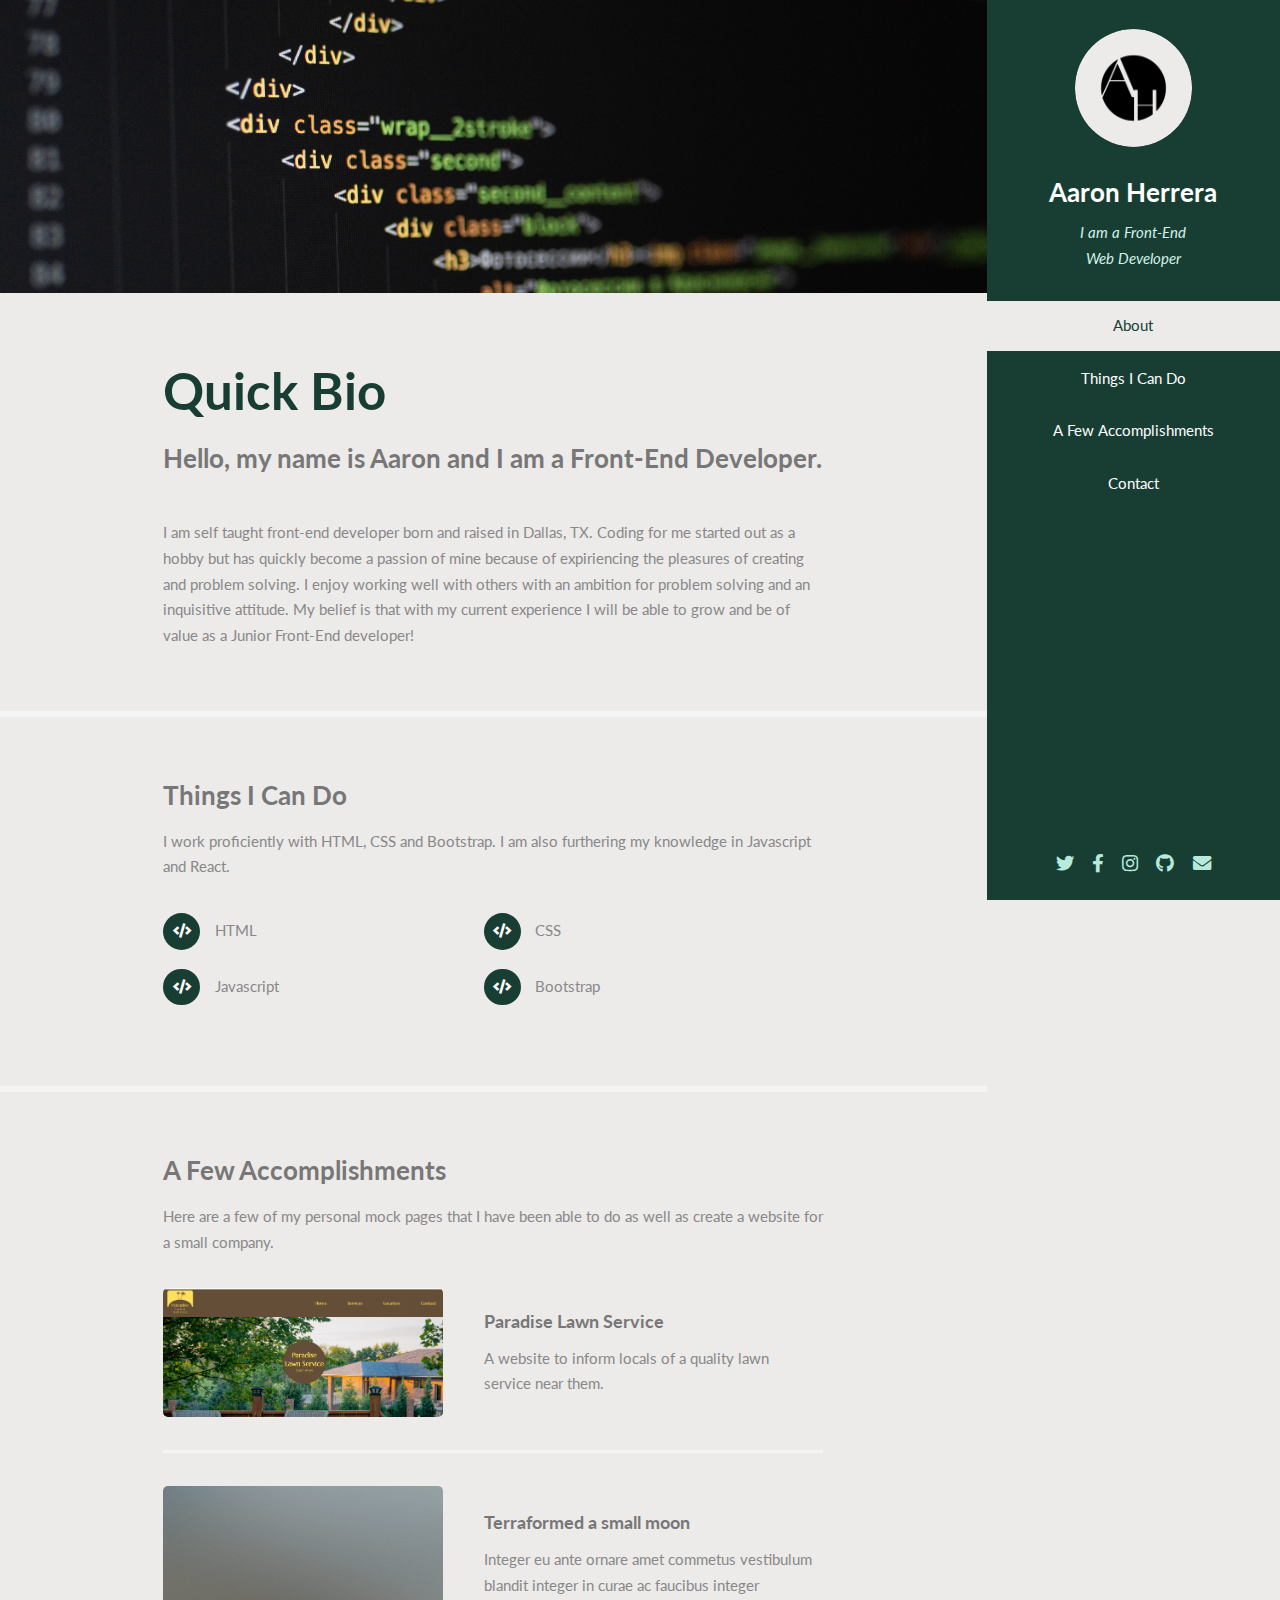
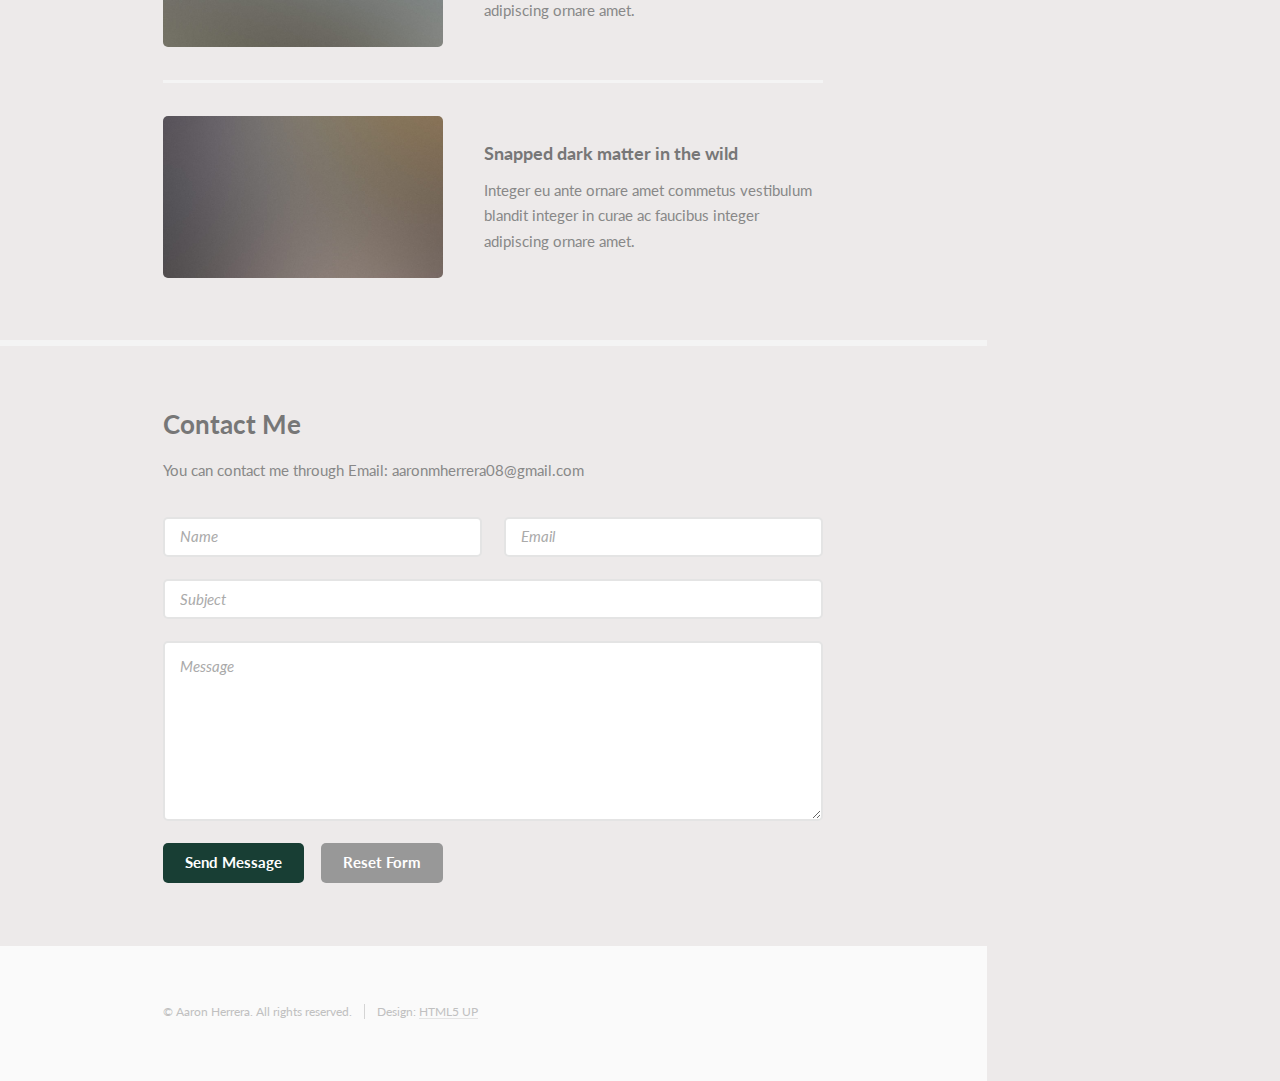
==== index.html @ 2d20de78 "Add files via upload" ====
<!DOCTYPE HTML>
<!--
	Read Only by HTML5 UP
	html5up.net | @ajlkn
	Free for personal and commercial use under the CCA 3.0 license (html5up.net/license)
-->
<html>
	<head>
		<title>Aaron Herrera Portfolio</title>
		<meta charset="utf-8" />
		<meta name="viewport" content="width=device-width, initial-scale=1, user-scalable=no" />
		<link rel="stylesheet" href="assets/css/main.css" />
		<link rel="stylesheet" href="assets/css/fontawesome-all.min.css">
	</head>
	<body class="is-preload">

		<!-- Header -->
			<section id="header">
				<header>
					<span class="image avatar"><img src="images/avatar.png" alt="" /></span>
					<h1 id="logo"><a href="#">Aaron Herrera</a></h1>
					<p>I am a Front-End<br />
					Web Developer</p>
				</header>
				<nav id="nav">
					<ul>
						<li><a href="#one" class="active">About</a></li>
						<li><a href="#two">Things I Can Do</a></li>
						<li><a href="#three">A Few Accomplishments</a></li>
						<li><a href="#four">Contact</a></li>
					</ul>
				</nav>
				<footer>
					<ul class="icons">
						<li><a href="#" class="icon brands fa-twitter"><span class="label">Twitter</span></a></li>
						<li><a href="#" class="icon brands fa-facebook-f"><span class="label">Facebook</span></a></li>
						<li><a href="#" class="icon brands fa-instagram"><span class="label">Instagram</span></a></li>
						<li><a href="#" class="icon brands fa-github"><span class="label">Github</span></a></li>
						<li><a href="#" class="icon solid fa-envelope"><span class="label">Email: aaronmherrera08@gmail.com</span></a></li>
					</ul>
				</footer>
			</section>

		<!-- Wrapper -->
			<div id="wrapper">

				<!-- Main -->
					<div id="main">

						<!-- One -->
							<section id="one">
								<div class="image main" data-position="center">
									<img src="images/banner (2).jpg" alt="" />
								</div>
								<div class="container">
									<header class="major">
										<h2>Quick Bio</h2>
										<p>Hello, my name is Aaron and I am a Front-End Developer.</p>
									</header>
									<p>I am self taught front-end developer born and raised in Dallas, TX.  
										Coding for me started out as a hobby but has quickly become a passion 
										of mine because of expiriencing the pleasures of creating and problem solving.   
									   I enjoy working well with others with an ambition for problem solving 
									   and an inquisitive attitude.  My belief is that with my current experience I will 
									   be able to grow and be of value as a Junior Front-End developer!</p>
								</div>
							</section>

						<!-- Two -->
							<section id="two">
								<div class="container">
									<h3>Things I Can Do</h3>
									<p>I work proficiently with HTML, CSS and Bootstrap.  I am also furthering my knowledge in Javascript and React.</p>
									<ul class="feature-icons">
										<li class="icon solid fa-code">HTML</li>
										<li class="icon solid fa-code">CSS</li>
										<li class="icon solid fa-code">Javascript</li>
										<li class="icon solid fa-code">Bootstrap</li>
									</ul>
								</div>
							</section>

						<!-- Three -->
							<section id="three">
								<div class="container">
									<h3>A Few Accomplishments</h3>
									<p>Here are a few of my personal mock pages that I have been able to do as well as create a website for a small company.</p>
									<div class="features">
										<article>
											<a href="#" class="image"><img src="images/PLS.png" alt="" /></a>
											<div class="inner">
												<h4>Paradise Lawn Service</h4>
												<p>A website to inform locals of a quality lawn service near them.</p>
											</div>
										</article>
										<article>
											<a href="#" class="image"><img src="images/pic02.jpg" alt="" /></a>
											<div class="inner">
												<h4>Terraformed a small moon</h4>
												<p>Integer eu ante ornare amet commetus vestibulum blandit integer in curae ac faucibus integer adipiscing ornare amet.</p>
											</div>
										</article>
										<article>
											<a href="#" class="image"><img src="images/pic03.jpg" alt="" /></a>
											<div class="inner">
												<h4>Snapped dark matter in the wild</h4>
												<p>Integer eu ante ornare amet commetus vestibulum blandit integer in curae ac faucibus integer adipiscing ornare amet.</p>
											</div>
										</article>
									</div>
								</div>
							</section>

						<!-- Four -->
							<section id="four">
								<div class="container">
									<h3>Contact Me</h3>
									<p>You can contact me through Email: aaronmherrera08@gmail.com</p>
									<form method="POST" action="https://formsubmit.co/aaronmherrera08@mail.com">
										<div class="row gtr-uniform">
											<div class="col-6 col-12-xsmall"><input type="text" name="name" id="name" placeholder="Name" /></div>
											<div class="col-6 col-12-xsmall"><input type="email" name="email" id="email" placeholder="Email" /></div>
											<div class="col-12"><input type="text" name="subject" id="subject" placeholder="Subject" /></div>
											<div class="col-12"><textarea name="message" id="message" placeholder="Message" rows="6"></textarea></div>
											<div class="col-12">
												<ul class="actions">
													<li><input type="submit" class="primary" value="Send Message" /></li>
													<li><input type="reset" value="Reset Form" /></li>
												</ul>
											</div>
										</div>
									</form>
								</div>
							</section>

						<!-- Five -->
						<!--
							<section id="five">
								<div class="container">
									<h3>Elements</h3>

									<section>
										<h4>Text</h4>
										<p>This is <b>bold</b> and this is <strong>strong</strong>. This is <i>italic</i> and this is <em>emphasized</em>.
										This is <sup>superscript</sup> text and this is <sub>subscript</sub> text.
										This is <u>underlined</u> and this is code: <code>for (;;) { ... }</code>. Finally, <a href="#">this is a link</a>.</p>
										<hr />
										<header>
											<h4>Heading with a Subtitle</h4>
											<p>Lorem ipsum dolor sit amet nullam id egestas urna aliquam</p>
										</header>
										<p>Nunc lacinia ante nunc ac lobortis. Interdum adipiscing gravida odio porttitor sem non mi integer non faucibus ornare mi ut ante amet placerat aliquet. Volutpat eu sed ante lacinia sapien lorem accumsan varius montes viverra nibh in adipiscing blandit tempus accumsan.</p>
										<header>
											<h5>Heading with a Subtitle</h5>
											<p>Lorem ipsum dolor sit amet nullam id egestas urna aliquam</p>
										</header>
										<p>Nunc lacinia ante nunc ac lobortis. Interdum adipiscing gravida odio porttitor sem non mi integer non faucibus ornare mi ut ante amet placerat aliquet. Volutpat eu sed ante lacinia sapien lorem accumsan varius montes viverra nibh in adipiscing blandit tempus accumsan.</p>
										<hr />
										<h2>Heading Level 2</h2>
										<h3>Heading Level 3</h3>
										<h4>Heading Level 4</h4>
										<h5>Heading Level 5</h5>
										<h6>Heading Level 6</h6>
										<hr />
										<h5>Blockquote</h5>
										<blockquote>Fringilla nisl. Donec accumsan interdum nisi, quis tincidunt felis sagittis eget tempus euismod. Vestibulum ante ipsum primis in faucibus vestibulum. Blandit adipiscing eu felis iaculis volutpat ac adipiscing accumsan faucibus. Vestibulum ante ipsum primis in faucibus lorem ipsum dolor sit amet nullam adipiscing eu felis.</blockquote>
										<h5>Preformatted</h5>
										<pre><code>i = 0;

while (!deck.isInOrder()) {
    print 'Iteration ' + i;
    deck.shuffle();
    i++;
}

print 'It took ' + i + ' iterations to sort the deck.';</code></pre>
									</section>

									<section>
										<h4>Lists</h4>
										<div class="row">
											<div class="col-6 col-12-xsmall">
												<h5>Unordered</h5>
												<ul>
													<li>Dolor pulvinar etiam magna etiam.</li>
													<li>Sagittis adipiscing lorem eleifend.</li>
													<li>Felis enim feugiat dolore viverra.</li>
												</ul>
												<h5>Alternate</h5>
												<ul class="alt">
													<li>Dolor pulvinar etiam magna etiam.</li>
													<li>Sagittis adipiscing lorem eleifend.</li>
													<li>Felis enim feugiat dolore viverra.</li>
												</ul>
											</div>
											<div class="col-6 col-12-xsmall">
												<h5>Ordered</h5>
												<ol>
													<li>Dolor pulvinar etiam magna etiam.</li>
													<li>Etiam vel felis at lorem sed viverra.</li>
													<li>Felis enim feugiat dolore viverra.</li>
													<li>Dolor pulvinar etiam magna etiam.</li>
													<li>Etiam vel felis at lorem sed viverra.</li>
													<li>Felis enim feugiat dolore viverra.</li>
												</ol>
												<h5>Icons</h5>
												<ul class="icons">
													<li><a href="#" class="icon brands fa-twitter"><span class="label">Twitter</span></a></li>
													<li><a href="#" class="icon brands fa-facebook-f"><span class="label">Facebook</span></a></li>
													<li><a href="#" class="icon brands fa-instagram"><span class="label">Instagram</span></a></li>
													<li><a href="#" class="icon brands fa-github"><span class="label">Github</span></a></li>
													<li><a href="#" class="icon brands fa-dribbble"><span class="label">Dribbble</span></a></li>
													<li><a href="#" class="icon brands fa-tumblr"><span class="label">Tumblr</span></a></li>
												</ul>
											</div>
										</div>
										<h5>Actions</h5>
										<ul class="actions">
											<li><a href="#" class="button primary">Default</a></li>
											<li><a href="#" class="button">Default</a></li>
											<li><a href="#" class="button alt">Default</a></li>
										</ul>
										<ul class="actions small">
											<li><a href="#" class="button primary small">Small</a></li>
											<li><a href="#" class="button small">Small</a></li>
											<li><a href="#" class="button alt small">Small</a></li>
										</ul>
										<div class="row">
											<div class="col-3 col-6-medium col-12-xsmall">
												<ul class="actions stacked">
													<li><a href="#" class="button primary">Default</a></li>
													<li><a href="#" class="button">Default</a></li>
													<li><a href="#" class="button alt">Default</a></li>
												</ul>
											</div>
											<div class="col-3 col-6 col-12-xsmall">
												<ul class="actions stacked">
													<li><a href="#" class="button primary small">Small</a></li>
													<li><a href="#" class="button small">Small</a></li>
													<li><a href="#" class="button alt small">Small</a></li>
												</ul>
											</div>
											<div class="col-3 col-6-medium col-12-xsmall">
												<ul class="actions stacked">
													<li><a href="#" class="button primary fit">Default</a></li>
													<li><a href="#" class="button fit">Default</a></li>
													<li><a href="#" class="button alt fit">Default</a></li>
												</ul>
											</div>
											<div class="col-3 col-6-medium col-12-xsmall">
												<ul class="actions stacked">
													<li><a href="#" class="button primary small fit">Small</a></li>
													<li><a href="#" class="button small fit">Small</a></li>
													<li><a href="#" class="button alt small fit">Small</a></li>
												</ul>
											</div>
										</div>
									</section>

									<section>
										<h4>Table</h4>
										<h5>Default</h5>
										<div class="table-wrapper">
											<table>
												<thead>
													<tr>
														<th>Name</th>
														<th>Description</th>
														<th>Price</th>
													</tr>
												</thead>
												<tbody>
													<tr>
														<td>Item One</td>
														<td>Ante turpis integer aliquet porttitor.</td>
														<td>29.99</td>
													</tr>
													<tr>
														<td>Item Two</td>
														<td>Vis ac commodo adipiscing arcu aliquet.</td>
														<td>19.99</td>
													</tr>
													<tr>
														<td>Item Three</td>
														<td> Morbi faucibus arcu accumsan lorem.</td>
														<td>29.99</td>
													</tr>
													<tr>
														<td>Item Four</td>
														<td>Vitae integer tempus condimentum.</td>
														<td>19.99</td>
													</tr>
													<tr>
														<td>Item Five</td>
														<td>Ante turpis integer aliquet porttitor.</td>
														<td>29.99</td>
													</tr>
												</tbody>
												<tfoot>
													<tr>
														<td colspan="2"></td>
														<td>100.00</td>
													</tr>
												</tfoot>
											</table>
										</div>

										<h5>Alternate</h5>
										<div class="table-wrapper">
											<table class="alt">
												<thead>
													<tr>
														<th>Name</th>
														<th>Description</th>
														<th>Price</th>
													</tr>
												</thead>
												<tbody>
													<tr>
														<td>Item One</td>
														<td>Ante turpis integer aliquet porttitor.</td>
														<td>29.99</td>
													</tr>
													<tr>
														<td>Item Two</td>
														<td>Vis ac commodo adipiscing arcu aliquet.</td>
														<td>19.99</td>
													</tr>
													<tr>
														<td>Item Three</td>
														<td> Morbi faucibus arcu accumsan lorem.</td>
														<td>29.99</td>
													</tr>
													<tr>
														<td>Item Four</td>
														<td>Vitae integer tempus condimentum.</td>
														<td>19.99</td>
													</tr>
													<tr>
														<td>Item Five</td>
														<td>Ante turpis integer aliquet porttitor.</td>
														<td>29.99</td>
													</tr>
												</tbody>
												<tfoot>
													<tr>
														<td colspan="2"></td>
														<td>100.00</td>
													</tr>
												</tfoot>
											</table>
										</div>
									</section>

									<section>
										<h4>Buttons</h4>
										<ul class="actions">
											<li><a href="#" class="button primary">Primary</a></li>
											<li><a href="#" class="button">Default</a></li>
											<li><a href="#" class="button alt">Alternate</a></li>
										</ul>
										<ul class="actions">
											<li><a href="#" class="button primary large">Large</a></li>
											<li><a href="#" class="button">Default</a></li>
											<li><a href="#" class="button alt small">Small</a></li>
										</ul>
										<ul class="actions fit">
											<li><a href="#" class="button primary fit">Fit</a></li>
											<li><a href="#" class="button fit">Fit</a></li>
											<li><a href="#" class="button alt fit">Fit</a></li>
										</ul>
										<ul class="actions fit small">
											<li><a href="#" class="button primary fit small">Fit + Small</a></li>
											<li><a href="#" class="button fit small">Fit + Small</a></li>
											<li><a href="#" class="button alt fit small">Fit + Small</a></li>
										</ul>
										<ul class="actions">
											<li><a href="#" class="button primary icon solid fa-download">Icon</a></li>
											<li><a href="#" class="button icon solid fa-download">Icon</a></li>
											<li><a href="#" class="button alt icon solid fa-check">Icon</a></li>
										</ul>
										<ul class="actions">
											<li><span class="button primary disabled">Primary</span></li>
											<li><span class="button disabled">Default</span></li>
											<li><span class="button alt disabled">Alternate</span></li>
										</ul>
									</section>

									<section>
										<h4>Form</h4>
										<form method="post" action="#">
											<div class="row gtr-uniform">
												<div class="col-6 col-12-xsmall">
													<input type="text" name="demo-name" id="demo-name" value="" placeholder="Name" />
												</div>
												<div class="col-6 col-12-xsmall">
													<input type="email" name="demo-email" id="demo-email" value="" placeholder="Email" />
												</div>
												<div class="col-12">
													<select name="demo-category" id="demo-category">
														<option value="">- Category -</option>
														<option value="1">Manufacturing</option>
														<option value="1">Shipping</option>
														<option value="1">Administration</option>
														<option value="1">Human Resources</option>
													</select>
												</div>
												<div class="col-4 col-12-medium">
													<input type="radio" id="demo-priority-low" name="demo-priority" checked>
													<label for="demo-priority-low">Low Priority</label>
												</div>
												<div class="col-4 col-12-medium">
													<input type="radio" id="demo-priority-normal" name="demo-priority">
													<label for="demo-priority-normal">Normal Priority</label>
												</div>
												<div class="col-4 col-12-medium">
													<input type="radio" id="demo-priority-high" name="demo-priority">
													<label for="demo-priority-high">High Priority</label>
												</div>
												<div class="col-6 col-12-medium">
													<input type="checkbox" id="demo-copy" name="demo-copy">
													<label for="demo-copy">Email me a copy of this message</label>
												</div>
												<div class="col-6 col-12-medium">
													<input type="checkbox" id="demo-human" name="demo-human" checked>
													<label for="demo-human">I am a human and not a robot</label>
												</div>
												<div class="col-12">
													<textarea name="demo-message" id="demo-message" placeholder="Enter your message" rows="6"></textarea>
												</div>
												<div class="col-12">
													<ul class="actions">
														<li><input type="submit" value="Send Message" /></li>
														<li><input type="reset" value="Reset" class="alt" /></li>
													</ul>
												</div>
											</div>
										</form>
									</section>

									<section>
										<h4>Image</h4>
										<h5>Fit</h5>
										<span class="image fit"><img src="images/banner.jpg" alt="" /></span>
										<div class="box alt">
											<div class="row gtr-50 gtr-uniform">
												<div class="col-4"><span class="image fit"><img src="images/pic01.jpg" alt="" /></span></div>
												<div class="col-4"><span class="image fit"><img src="images/pic02.jpg" alt="" /></span></div>
												<div class="col-4"><span class="image fit"><img src="images/pic03.jpg" alt="" /></span></div>
												<div class="col-4"><span class="image fit"><img src="images/pic02.jpg" alt="" /></span></div>
												<div class="col-4"><span class="image fit"><img src="images/pic03.jpg" alt="" /></span></div>
												<div class="col-4"><span class="image fit"><img src="images/pic01.jpg" alt="" /></span></div>
												<div class="col-4"><span class="image fit"><img src="images/pic03.jpg" alt="" /></span></div>
												<div class="col-4"><span class="image fit"><img src="images/pic01.jpg" alt="" /></span></div>
												<div class="col-4"><span class="image fit"><img src="images/pic02.jpg" alt="" /></span></div>
											</div>
										</div>
										<h5>Left &amp; Right</h5>
										<p><span class="image left"><img src="images/avatar.jpg" alt="" /></span>Fringilla nisl. Donec accumsan interdum nisi, quis tincidunt felis sagittis eget. tempus euismod. Vestibulum ante ipsum primis in faucibus vestibulum. Blandit adipiscing eu felis iaculis volutpat ac adipiscing accumsan eu faucibus. Integer ac pellentesque praesent tincidunt felis sagittis eget. tempus euismod. Vestibulum ante ipsum primis in faucibus vestibulum. Blandit adipiscing eu felis iaculis volutpat ac adipiscing accumsan eu faucibus. Integer ac pellentesque praesent. Donec accumsan interdum nisi, quis tincidunt felis sagittis eget. tempus euismod. Vestibulum ante ipsum primis in faucibus vestibulum. Blandit adipiscing eu felis iaculis volutpat ac adipiscing accumsan eu faucibus. Integer ac pellentesque praesent tincidunt felis sagittis eget. tempus euismod. Vestibulum ante ipsum primis in faucibus vestibulum. Blandit adipiscing eu felis iaculis volutpat ac adipiscing accumsan eu faucibus. Integer ac pellentesque praesent.</p>
										<p><span class="image right"><img src="images/avatar.jpg" alt="" /></span>Fringilla nisl. Donec accumsan interdum nisi, quis tincidunt felis sagittis eget. tempus euismod. Vestibulum ante ipsum primis in faucibus vestibulum. Blandit adipiscing eu felis iaculis volutpat ac adipiscing accumsan eu faucibus. Integer ac pellentesque praesent tincidunt felis sagittis eget. tempus euismod. Vestibulum ante ipsum primis in faucibus vestibulum. Blandit adipiscing eu felis iaculis volutpat ac adipiscing accumsan eu faucibus. Integer ac pellentesque praesent. Donec accumsan interdum nisi, quis tincidunt felis sagittis eget. tempus euismod. Vestibulum ante ipsum primis in faucibus vestibulum. Blandit adipiscing eu felis iaculis volutpat ac adipiscing accumsan eu faucibus. Integer ac pellentesque praesent tincidunt felis sagittis eget. tempus euismod. Vestibulum ante ipsum primis in faucibus vestibulum. Blandit adipiscing eu felis iaculis volutpat ac adipiscing accumsan eu faucibus. Integer ac pellentesque praesent.</p>
									</section>

								</div>
							</section>
						-->

					</div>

				<!-- Footer -->
					<section id="footer">
						<div class="container">
							<ul class="copyright">
								<li>&copy; Aaron Herrera. All rights reserved.</li><li>Design: <a href="http://html5up.net">HTML5 UP</a></li>
							</ul>
						</div>
					</section>

			</div>

		<!-- Scripts -->
			<script src="assets/js/jquery.min.js"></script>
			<script src="assets/js/jquery.scrollex.min.js"></script>
			<script src="assets/js/jquery.scrolly.min.js"></script>
			<script src="assets/js/browser.min.js"></script>
			<script src="assets/js/breakpoints.min.js"></script>
			<script src="assets/js/util.js"></script>
			<script src="assets/js/main.js"></script>

	</body>
</html>
---- assets/css/main.css ----
@import url("fontawesome-all.min.css");
@import url("https://fonts.googleapis.com/css?family=Lato:400,400italic,700,700italic|Source+Code+Pro:400");

/*
	Read Only by HTML5 UP
	html5up.net | @ajlkn
	Free for personal and commercial use under the CCA 3.0 license (html5up.net/license)
*/

html, body, div, span, applet, object,
iframe, h1, h2, h3, h4, h5, h6, p, blockquote,
pre, a, abbr, acronym, address, big, cite,
code, del, dfn, em, img, ins, kbd, q, s, samp,
small, strike, strong, sub, sup, tt, var, b,
u, i, center, dl, dt, dd, ol, ul, li, fieldset,
form, label, legend, table, caption, tbody,
tfoot, thead, tr, th, td, article, aside,
canvas, details, embed, figure, figcaption,
footer, header, hgroup, menu, nav, output, ruby,
section, summary, time, mark, audio, video {
	margin: 0;
	padding: 0;
	border: 0;
	font-size: 100%;
	font: inherit;
	vertical-align: baseline;}

article, aside, details, figcaption, figure,
footer, header, hgroup, menu, nav, section {
	display: block;}

body {
	line-height: 1;
}

ol, ul {
	list-style: none;
}

blockquote, q {
	quotes: none;
}

	blockquote:before, blockquote:after, q:before, q:after {
		content: '';
		content: none;
	}

table {
	border-collapse: collapse;
	border-spacing: 0;
}

body {
	-webkit-text-size-adjust: none;
}

mark {
	background-color: transparent;
	color: inherit;
}

input::-moz-focus-inner {
	border: 0;
	padding: 0;
}

input, select, textarea {
	-moz-appearance: none;
	-webkit-appearance: none;
	-ms-appearance: none;
	appearance: none;
}

/* Basic */

	html {
		box-sizing: border-box;
	}

	*, *:before, *:after {
		box-sizing: inherit;
	}

	body {
		background: #fff;
	}

		body.is-preload *, body.is-preload *:before, body.is-preload *:after {
			-moz-animation: none !important;
			-webkit-animation: none !important;
			-ms-animation: none !important;
			animation: none !important;
			-moz-transition: none !important;
			-webkit-transition: none !important;
			-ms-transition: none !important;
			transition: none !important;
		}

	body, input, select, textarea {
		color: #888;
		font-family: "Lato", sans-serif;
		font-size: 16pt;
		font-weight: 400;
		line-height: 1.75em;
	}

	a {
		-moz-transition: color 0.2s ease-in-out, border-color 0.2s ease-in-out;
		-webkit-transition: color 0.2s ease-in-out, border-color 0.2s ease-in-out;
		-ms-transition: color 0.2s ease-in-out, border-color 0.2s ease-in-out;
		transition: color 0.2s ease-in-out, border-color 0.2s ease-in-out;
		border-bottom: solid 1px #e4e4e4;
		color: inherit;
		text-decoration: none;
	}

		a:hover {
			border-bottom-color: transparent;
			color: #4acaa8 !important;
		}

	strong, b {
		color: #777;
		font-weight: 700;
	}

	em, i {
		font-style: italic;
	}

	p {
		margin: 0 0 2.25em 0;
	}

	h1, h2, h3, h4, h5, h6 {
		color: #777;
		font-weight: 700;
		line-height: 1em;
		margin: 0 0 0.5625em 0;
	}

		h1 a, h2 a, h3 a, h4 a, h5 a, h6 a {
			border: 0;
			color: inherit;
			text-decoration: none;
		}

	h2 {
		font-size: 2em;
		line-height: 1.5em;
	}

	h3 {
		font-size: 1.75em;
		line-height: 1.5em;
	}

	h4 {
		font-size: 1.25em;
		line-height: 1.5em;
	}

	h5 {
		font-size: 0.9em;
		line-height: 1.5em;
	}

	h6 {
		font-size: 0.7em;
		line-height: 1.5em;
	}

	sub {
		font-size: 0.8em;
		position: relative;
		top: 0.5em;
	}

	sup {
		font-size: 0.8em;
		position: relative;
		top: -0.5em;
	}

	hr {
		border: 0;
		border-bottom: solid 2px #f4f4f4;
		margin: 2.25em 0;
	}

		hr.major {
			margin: 3.375em 0;
		}

	blockquote {
		border-left: solid 8px #e4e4e4;
		font-style: italic;
		margin: 0 0 2.25em 0;
		padding: 0.5em 0 0.5em 2em;
	}

	code {
		background: #555;
		border-radius: 5px;
		color: #fff;
		font-family: "Source Code Pro", monospace;
		font-size: 0.9em;
		margin: 0 0.25em;
		padding: 0.25em 0.65em;
	}

	pre {
		font-family: "Source Code Pro", monospace;
		font-size: 0.9em;
		margin: 0 0 2.25em 0;
	}

		pre code {
			-webkit-overflow-scrolling: touch;
			display: block;
			line-height: 1.5em;
			overflow-x: auto;
			padding: 1em 1.5em;
		}

	.align-left {
		text-align: left;
	}

	.align-center {
		text-align: center;
	}

	.align-right {
		text-align: right;
	}

/* Row */

	.row {
		display: flex;
		flex-wrap: wrap;
		box-sizing: border-box;
		align-items: stretch;
	}

		.row > * {
			box-sizing: border-box;
		}

		.row.gtr-uniform > * > :last-child {
			margin-bottom: 0;
		}

		.row.aln-left {
			justify-content: flex-start;
		}

		.row.aln-center {
			justify-content: center;
		}

		.row.aln-right {
			justify-content: flex-end;
		}

		.row.aln-top {
			align-items: flex-start;
		}

		.row.aln-middle {
			align-items: center;
		}

		.row.aln-bottom {
			align-items: flex-end;
		}

		.row > .imp {
			order: -1;
		}

		.row > .col-1 {
			width: 8.33333%;
		}

		.row > .off-1 {
			margin-left: 8.33333%;
		}

		.row > .col-2 {
			width: 16.66667%;
		}

		.row > .off-2 {
			margin-left: 16.66667%;
		}

		.row > .col-3 {
			width: 25%;
		}

		.row > .off-3 {
			margin-left: 25%;
		}

		.row > .col-4 {
			width: 33.33333%;
		}

		.row > .off-4 {
			margin-left: 33.33333%;
		}

		.row > .col-5 {
			width: 41.66667%;
		}

		.row > .off-5 {
			margin-left: 41.66667%;
		}

		.row > .col-6 {
			width: 50%;
		}

		.row > .off-6 {
			margin-left: 50%;
		}

		.row > .col-7 {
			width: 58.33333%;
		}

		.row > .off-7 {
			margin-left: 58.33333%;
		}

		.row > .col-8 {
			width: 66.66667%;
		}

		.row > .off-8 {
			margin-left: 66.66667%;
		}

		.row > .col-9 {
			width: 75%;
		}

		.row > .off-9 {
			margin-left: 75%;
		}

		.row > .col-10 {
			width: 83.33333%;
		}

		.row > .off-10 {
			margin-left: 83.33333%;
		}

		.row > .col-11 {
			width: 91.66667%;
		}

		.row > .off-11 {
			margin-left: 91.66667%;
		}

		.row > .col-12 {
			width: 100%;
		}

		.row > .off-12 {
			margin-left: 100%;
		}

		.row.gtr-0 {
			margin-top: 0;
			margin-left: 0em;
		}

			.row.gtr-0 > * {
				padding: 0 0 0 0em;
			}

			.row.gtr-0.gtr-uniform {
				margin-top: 0em;
			}

				.row.gtr-0.gtr-uniform > * {
					padding-top: 0em;
				}

		.row.gtr-25 {
			margin-top: 0;
			margin-left: -0.5em;
		}

			.row.gtr-25 > * {
				padding: 0 0 0 0.5em;
			}

			.row.gtr-25.gtr-uniform {
				margin-top: -0.5em;
			}

				.row.gtr-25.gtr-uniform > * {
					padding-top: 0.5em;
				}

		.row.gtr-50 {
			margin-top: 0;
			margin-left: -1em;
		}

			.row.gtr-50 > * {
				padding: 0 0 0 1em;
			}

			.row.gtr-50.gtr-uniform {
				margin-top: -1em;
			}

				.row.gtr-50.gtr-uniform > * {
					padding-top: 1em;
				}

		.row {
			margin-top: 0;
			margin-left: -2em;
		}

			.row > * {
				padding: 0 0 0 2em;
			}

			.row.gtr-uniform {
				margin-top: -2em;
			}

				.row.gtr-uniform > * {
					padding-top: 2em;
				}

		.row.gtr-150 {
			margin-top: 0;
			margin-left: -3em;
		}

			.row.gtr-150 > * {
				padding: 0 0 0 3em;
			}

			.row.gtr-150.gtr-uniform {
				margin-top: -3em;
			}

				.row.gtr-150.gtr-uniform > * {
					padding-top: 3em;
				}

		.row.gtr-200 {
			margin-top: 0;
			margin-left: -4em;
		}

			.row.gtr-200 > * {
				padding: 0 0 0 4em;
			}

			.row.gtr-200.gtr-uniform {
				margin-top: -4em;
			}

				.row.gtr-200.gtr-uniform > * {
					padding-top: 4em;
				}

		@media screen and (max-width: 1680px) {

			.row {
				display: flex;
				flex-wrap: wrap;
				box-sizing: border-box;
				align-items: stretch;
			}

				.row > * {
					box-sizing: border-box;
				}

				.row.gtr-uniform > * > :last-child {
					margin-bottom: 0;
				}

				.row.aln-left {
					justify-content: flex-start;
				}

				.row.aln-center {
					justify-content: center;
				}

				.row.aln-right {
					justify-content: flex-end;
				}

				.row.aln-top {
					align-items: flex-start;
				}

				.row.aln-middle {
					align-items: center;
				}

				.row.aln-bottom {
					align-items: flex-end;
				}

				.row > .imp-xlarge {
					order: -1;
				}

				.row > .col-1-xlarge {
					width: 8.33333%;
				}

				.row > .off-1-xlarge {
					margin-left: 8.33333%;
				}

				.row > .col-2-xlarge {
					width: 16.66667%;
				}

				.row > .off-2-xlarge {
					margin-left: 16.66667%;
				}

				.row > .col-3-xlarge {
					width: 25%;
				}

				.row > .off-3-xlarge {
					margin-left: 25%;
				}

				.row > .col-4-xlarge {
					width: 33.33333%;
				}

				.row > .off-4-xlarge {
					margin-left: 33.33333%;
				}

				.row > .col-5-xlarge {
					width: 41.66667%;
				}

				.row > .off-5-xlarge {
					margin-left: 41.66667%;
				}

				.row > .col-6-xlarge {
					width: 50%;
				}

				.row > .off-6-xlarge {
					margin-left: 50%;
				}

				.row > .col-7-xlarge {
					width: 58.33333%;
				}

				.row > .off-7-xlarge {
					margin-left: 58.33333%;
				}

				.row > .col-8-xlarge {
					width: 66.66667%;
				}

				.row > .off-8-xlarge {
					margin-left: 66.66667%;
				}

				.row > .col-9-xlarge {
					width: 75%;
				}

				.row > .off-9-xlarge {
					margin-left: 75%;
				}

				.row > .col-10-xlarge {
					width: 83.33333%;
				}

				.row > .off-10-xlarge {
					margin-left: 83.33333%;
				}

				.row > .col-11-xlarge {
					width: 91.66667%;
				}

				.row > .off-11-xlarge {
					margin-left: 91.66667%;
				}

				.row > .col-12-xlarge {
					width: 100%;
				}

				.row > .off-12-xlarge {
					margin-left: 100%;
				}

				.row.gtr-0 {
					margin-top: 0;
					margin-left: 0em;
				}

					.row.gtr-0 > * {
						padding: 0 0 0 0em;
					}

					.row.gtr-0.gtr-uniform {
						margin-top: 0em;
					}

						.row.gtr-0.gtr-uniform > * {
							padding-top: 0em;
						}

				.row.gtr-25 {
					margin-top: 0;
					margin-left: -0.5em;
				}

					.row.gtr-25 > * {
						padding: 0 0 0 0.5em;
					}

					.row.gtr-25.gtr-uniform {
						margin-top: -0.5em;
					}

						.row.gtr-25.gtr-uniform > * {
							padding-top: 0.5em;
						}

				.row.gtr-50 {
					margin-top: 0;
					margin-left: -1em;
				}

					.row.gtr-50 > * {
						padding: 0 0 0 1em;
					}

					.row.gtr-50.gtr-uniform {
						margin-top: -1em;
					}

						.row.gtr-50.gtr-uniform > * {
							padding-top: 1em;
						}

				.row {
					margin-top: 0;
					margin-left: -2em;
				}

					.row > * {
						padding: 0 0 0 2em;
					}

					.row.gtr-uniform {
						margin-top: -2em;
					}

						.row.gtr-uniform > * {
							padding-top: 2em;
						}

				.row.gtr-150 {
					margin-top: 0;
					margin-left: -3em;
				}

					.row.gtr-150 > * {
						padding: 0 0 0 3em;
					}

					.row.gtr-150.gtr-uniform {
						margin-top: -3em;
					}

						.row.gtr-150.gtr-uniform > * {
							padding-top: 3em;
						}

				.row.gtr-200 {
					margin-top: 0;
					margin-left: -4em;
				}

					.row.gtr-200 > * {
						padding: 0 0 0 4em;
					}

					.row.gtr-200.gtr-uniform {
						margin-top: -4em;
					}

						.row.gtr-200.gtr-uniform > * {
							padding-top: 4em;
						}

		}

		@media screen and (max-width: 1280px) {

			.row {
				display: flex;
				flex-wrap: wrap;
				box-sizing: border-box;
				align-items: stretch;
			}

				.row > * {
					box-sizing: border-box;
				}

				.row.gtr-uniform > * > :last-child {
					margin-bottom: 0;
				}

				.row.aln-left {
					justify-content: flex-start;
				}

				.row.aln-center {
					justify-content: center;
				}

				.row.aln-right {
					justify-content: flex-end;
				}

				.row.aln-top {
					align-items: flex-start;
				}

				.row.aln-middle {
					align-items: center;
				}

				.row.aln-bottom {
					align-items: flex-end;
				}

				.row > .imp-large {
					order: -1;
				}

				.row > .col-1-large {
					width: 8.33333%;
				}

				.row > .off-1-large {
					margin-left: 8.33333%;
				}

				.row > .col-2-large {
					width: 16.66667%;
				}

				.row > .off-2-large {
					margin-left: 16.66667%;
				}

				.row > .col-3-large {
					width: 25%;
				}

				.row > .off-3-large {
					margin-left: 25%;
				}

				.row > .col-4-large {
					width: 33.33333%;
				}

				.row > .off-4-large {
					margin-left: 33.33333%;
				}

				.row > .col-5-large {
					width: 41.66667%;
				}

				.row > .off-5-large {
					margin-left: 41.66667%;
				}

				.row > .col-6-large {
					width: 50%;
				}

				.row > .off-6-large {
					margin-left: 50%;
				}

				.row > .col-7-large {
					width: 58.33333%;
				}

				.row > .off-7-large {
					margin-left: 58.33333%;
				}

				.row > .col-8-large {
					width: 66.66667%;
				}

				.row > .off-8-large {
					margin-left: 66.66667%;
				}

				.row > .col-9-large {
					width: 75%;
				}

				.row > .off-9-large {
					margin-left: 75%;
				}

				.row > .col-10-large {
					width: 83.33333%;
				}

				.row > .off-10-large {
					margin-left: 83.33333%;
				}

				.row > .col-11-large {
					width: 91.66667%;
				}

				.row > .off-11-large {
					margin-left: 91.66667%;
				}

				.row > .col-12-large {
					width: 100%;
				}

				.row > .off-12-large {
					margin-left: 100%;
				}

				.row.gtr-0 {
					margin-top: 0;
					margin-left: 0em;
				}

					.row.gtr-0 > * {
						padding: 0 0 0 0em;
					}

					.row.gtr-0.gtr-uniform {
						margin-top: 0em;
					}

						.row.gtr-0.gtr-uniform > * {
							padding-top: 0em;
						}

				.row.gtr-25 {
					margin-top: 0;
					margin-left: -0.375em;
				}

					.row.gtr-25 > * {
						padding: 0 0 0 0.375em;
					}

					.row.gtr-25.gtr-uniform {
						margin-top: -0.375em;
					}

						.row.gtr-25.gtr-uniform > * {
							padding-top: 0.375em;
						}

				.row.gtr-50 {
					margin-top: 0;
					margin-left: -0.75em;
				}

					.row.gtr-50 > * {
						padding: 0 0 0 0.75em;
					}

					.row.gtr-50.gtr-uniform {
						margin-top: -0.75em;
					}

						.row.gtr-50.gtr-uniform > * {
							padding-top: 0.75em;
						}

				.row {
					margin-top: 0;
					margin-left: -1.5em;
				}

					.row > * {
						padding: 0 0 0 1.5em;
					}

					.row.gtr-uniform {
						margin-top: -1.5em;
					}

						.row.gtr-uniform > * {
							padding-top: 1.5em;
						}

				.row.gtr-150 {
					margin-top: 0;
					margin-left: -2.25em;
				}

					.row.gtr-150 > * {
						padding: 0 0 0 2.25em;
					}

					.row.gtr-150.gtr-uniform {
						margin-top: -2.25em;
					}

						.row.gtr-150.gtr-uniform > * {
							padding-top: 2.25em;
						}

				.row.gtr-200 {
					margin-top: 0;
					margin-left: -3em;
				}

					.row.gtr-200 > * {
						padding: 0 0 0 3em;
					}

					.row.gtr-200.gtr-uniform {
						margin-top: -3em;
					}

						.row.gtr-200.gtr-uniform > * {
							padding-top: 3em;
						}

		}

		@media screen and (max-width: 1024px) {

			.row {
				display: flex;
				flex-wrap: wrap;
				box-sizing: border-box;
				align-items: stretch;
			}

				.row > * {
					box-sizing: border-box;
				}

				.row.gtr-uniform > * > :last-child {
					margin-bottom: 0;
				}

				.row.aln-left {
					justify-content: flex-start;
				}

				.row.aln-center {
					justify-content: center;
				}

				.row.aln-right {
					justify-content: flex-end;
				}

				.row.aln-top {
					align-items: flex-start;
				}

				.row.aln-middle {
					align-items: center;
				}

				.row.aln-bottom {
					align-items: flex-end;
				}

				.row > .imp-medium {
					order: -1;
				}

				.row > .col-1-medium {
					width: 8.33333%;
				}

				.row > .off-1-medium {
					margin-left: 8.33333%;
				}

				.row > .col-2-medium {
					width: 16.66667%;
				}

				.row > .off-2-medium {
					margin-left: 16.66667%;
				}

				.row > .col-3-medium {
					width: 25%;
				}

				.row > .off-3-medium {
					margin-left: 25%;
				}

				.row > .col-4-medium {
					width: 33.33333%;
				}

				.row > .off-4-medium {
					margin-left: 33.33333%;
				}

				.row > .col-5-medium {
					width: 41.66667%;
				}

				.row > .off-5-medium {
					margin-left: 41.66667%;
				}

				.row > .col-6-medium {
					width: 50%;
				}

				.row > .off-6-medium {
					margin-left: 50%;
				}

				.row > .col-7-medium {
					width: 58.33333%;
				}

				.row > .off-7-medium {
					margin-left: 58.33333%;
				}

				.row > .col-8-medium {
					width: 66.66667%;
				}

				.row > .off-8-medium {
					margin-left: 66.66667%;
				}

				.row > .col-9-medium {
					width: 75%;
				}

				.row > .off-9-medium {
					margin-left: 75%;
				}

				.row > .col-10-medium {
					width: 83.33333%;
				}

				.row > .off-10-medium {
					margin-left: 83.33333%;
				}

				.row > .col-11-medium {
					width: 91.66667%;
				}

				.row > .off-11-medium {
					margin-left: 91.66667%;
				}

				.row > .col-12-medium {
					width: 100%;
				}

				.row > .off-12-medium {
					margin-left: 100%;
				}

				.row.gtr-0 {
					margin-top: 0;
					margin-left: 0em;
				}

					.row.gtr-0 > * {
						padding: 0 0 0 0em;
					}

					.row.gtr-0.gtr-uniform {
						margin-top: 0em;
					}

						.row.gtr-0.gtr-uniform > * {
							padding-top: 0em;
						}

				.row.gtr-25 {
					margin-top: 0;
					margin-left: -0.375em;
				}

					.row.gtr-25 > * {
						padding: 0 0 0 0.375em;
					}

					.row.gtr-25.gtr-uniform {
						margin-top: -0.375em;
					}

						.row.gtr-25.gtr-uniform > * {
							padding-top: 0.375em;
						}

				.row.gtr-50 {
					margin-top: 0;
					margin-left: -0.75em;
				}

					.row.gtr-50 > * {
						padding: 0 0 0 0.75em;
					}

					.row.gtr-50.gtr-uniform {
						margin-top: -0.75em;
					}

						.row.gtr-50.gtr-uniform > * {
							padding-top: 0.75em;
						}

				.row {
					margin-top: 0;
					margin-left: -1.5em;
				}

					.row > * {
						padding: 0 0 0 1.5em;
					}

					.row.gtr-uniform {
						margin-top: -1.5em;
					}

						.row.gtr-uniform > * {
							padding-top: 1.5em;
						}

				.row.gtr-150 {
					margin-top: 0;
					margin-left: -2.25em;
				}

					.row.gtr-150 > * {
						padding: 0 0 0 2.25em;
					}

					.row.gtr-150.gtr-uniform {
						margin-top: -2.25em;
					}

						.row.gtr-150.gtr-uniform > * {
							padding-top: 2.25em;
						}

				.row.gtr-200 {
					margin-top: 0;
					margin-left: -3em;
				}

					.row.gtr-200 > * {
						padding: 0 0 0 3em;
					}

					.row.gtr-200.gtr-uniform {
						margin-top: -3em;
					}

						.row.gtr-200.gtr-uniform > * {
							padding-top: 3em;
						}

		}

		@media screen and (max-width: 736px) {

			.row {
				display: flex;
				flex-wrap: wrap;
				box-sizing: border-box;
				align-items: stretch;
			}

				.row > * {
					box-sizing: border-box;
				}

				.row.gtr-uniform > * > :last-child {
					margin-bottom: 0;
				}

				.row.aln-left {
					justify-content: flex-start;
				}

				.row.aln-center {
					justify-content: center;
				}

				.row.aln-right {
					justify-content: flex-end;
				}

				.row.aln-top {
					align-items: flex-start;
				}

				.row.aln-middle {
					align-items: center;
				}

				.row.aln-bottom {
					align-items: flex-end;
				}

				.row > .imp-small {
					order: -1;
				}

				.row > .col-1-small {
					width: 8.33333%;
				}

				.row > .off-1-small {
					margin-left: 8.33333%;
				}

				.row > .col-2-small {
					width: 16.66667%;
				}

				.row > .off-2-small {
					margin-left: 16.66667%;
				}

				.row > .col-3-small {
					width: 25%;
				}

				.row > .off-3-small {
					margin-left: 25%;
				}

				.row > .col-4-small {
					width: 33.33333%;
				}

				.row > .off-4-small {
					margin-left: 33.33333%;
				}

				.row > .col-5-small {
					width: 41.66667%;
				}

				.row > .off-5-small {
					margin-left: 41.66667%;
				}

				.row > .col-6-small {
					width: 50%;
				}

				.row > .off-6-small {
					margin-left: 50%;
				}

				.row > .col-7-small {
					width: 58.33333%;
				}

				.row > .off-7-small {
					margin-left: 58.33333%;
				}

				.row > .col-8-small {
					width: 66.66667%;
				}

				.row > .off-8-small {
					margin-left: 66.66667%;
				}

				.row > .col-9-small {
					width: 75%;
				}

				.row > .off-9-small {
					margin-left: 75%;
				}

				.row > .col-10-small {
					width: 83.33333%;
				}

				.row > .off-10-small {
					margin-left: 83.33333%;
				}

				.row > .col-11-small {
					width: 91.66667%;
				}

				.row > .off-11-small {
					margin-left: 91.66667%;
				}

				.row > .col-12-small {
					width: 100%;
				}

				.row > .off-12-small {
					margin-left: 100%;
				}

				.row.gtr-0 {
					margin-top: 0;
					margin-left: 0em;
				}

					.row.gtr-0 > * {
						padding: 0 0 0 0em;
					}

					.row.gtr-0.gtr-uniform {
						margin-top: 0em;
					}

						.row.gtr-0.gtr-uniform > * {
							padding-top: 0em;
						}

				.row.gtr-25 {
					margin-top: 0;
					margin-left: -0.3125em;
				}

					.row.gtr-25 > * {
						padding: 0 0 0 0.3125em;
					}

					.row.gtr-25.gtr-uniform {
						margin-top: -0.3125em;
					}

						.row.gtr-25.gtr-uniform > * {
							padding-top: 0.3125em;
						}

				.row.gtr-50 {
					margin-top: 0;
					margin-left: -0.625em;
				}

					.row.gtr-50 > * {
						padding: 0 0 0 0.625em;
					}

					.row.gtr-50.gtr-uniform {
						margin-top: -0.625em;
					}

						.row.gtr-50.gtr-uniform > * {
							padding-top: 0.625em;
						}

				.row {
					margin-top: 0;
					margin-left: -1.25em;
				}

					.row > * {
						padding: 0 0 0 1.25em;
					}

					.row.gtr-uniform {
						margin-top: -1.25em;
					}

						.row.gtr-uniform > * {
							padding-top: 1.25em;
						}

				.row.gtr-150 {
					margin-top: 0;
					margin-left: -1.875em;
				}

					.row.gtr-150 > * {
						padding: 0 0 0 1.875em;
					}

					.row.gtr-150.gtr-uniform {
						margin-top: -1.875em;
					}

						.row.gtr-150.gtr-uniform > * {
							padding-top: 1.875em;
						}

				.row.gtr-200 {
					margin-top: 0;
					margin-left: -2.5em;
				}

					.row.gtr-200 > * {
						padding: 0 0 0 2.5em;
					}

					.row.gtr-200.gtr-uniform {
						margin-top: -2.5em;
					}

						.row.gtr-200.gtr-uniform > * {
							padding-top: 2.5em;
						}

		}

		@media screen and (max-width: 480px) {

			.row {
				display: flex;
				flex-wrap: wrap;
				box-sizing: border-box;
				align-items: stretch;
			}

				.row > * {
					box-sizing: border-box;
				}

				.row.gtr-uniform > * > :last-child {
					margin-bottom: 0;
				}

				.row.aln-left {
					justify-content: flex-start;
				}

				.row.aln-center {
					justify-content: center;
				}

				.row.aln-right {
					justify-content: flex-end;
				}

				.row.aln-top {
					align-items: flex-start;
				}

				.row.aln-middle {
					align-items: center;
				}

				.row.aln-bottom {
					align-items: flex-end;
				}

				.row > .imp-xsmall {
					order: -1;
				}

				.row > .col-1-xsmall {
					width: 8.33333%;
				}

				.row > .off-1-xsmall {
					margin-left: 8.33333%;
				}

				.row > .col-2-xsmall {
					width: 16.66667%;
				}

				.row > .off-2-xsmall {
					margin-left: 16.66667%;
				}

				.row > .col-3-xsmall {
					width: 25%;
				}

				.row > .off-3-xsmall {
					margin-left: 25%;
				}

				.row > .col-4-xsmall {
					width: 33.33333%;
				}

				.row > .off-4-xsmall {
					margin-left: 33.33333%;
				}

				.row > .col-5-xsmall {
					width: 41.66667%;
				}

				.row > .off-5-xsmall {
					margin-left: 41.66667%;
				}

				.row > .col-6-xsmall {
					width: 50%;
				}

				.row > .off-6-xsmall {
					margin-left: 50%;
				}

				.row > .col-7-xsmall {
					width: 58.33333%;
				}

				.row > .off-7-xsmall {
					margin-left: 58.33333%;
				}

				.row > .col-8-xsmall {
					width: 66.66667%;
				}

				.row > .off-8-xsmall {
					margin-left: 66.66667%;
				}

				.row > .col-9-xsmall {
					width: 75%;
				}

				.row > .off-9-xsmall {
					margin-left: 75%;
				}

				.row > .col-10-xsmall {
					width: 83.33333%;
				}

				.row > .off-10-xsmall {
					margin-left: 83.33333%;
				}

				.row > .col-11-xsmall {
					width: 91.66667%;
				}

				.row > .off-11-xsmall {
					margin-left: 91.66667%;
				}

				.row > .col-12-xsmall {
					width: 100%;
				}

				.row > .off-12-xsmall {
					margin-left: 100%;
				}

				.row.gtr-0 {
					margin-top: 0;
					margin-left: 0em;
				}

					.row.gtr-0 > * {
						padding: 0 0 0 0em;
					}

					.row.gtr-0.gtr-uniform {
						margin-top: 0em;
					}

						.row.gtr-0.gtr-uniform > * {
							padding-top: 0em;
						}

				.row.gtr-25 {
					margin-top: 0;
					margin-left: -0.3125em;
				}

					.row.gtr-25 > * {
						padding: 0 0 0 0.3125em;
					}

					.row.gtr-25.gtr-uniform {
						margin-top: -0.3125em;
					}

						.row.gtr-25.gtr-uniform > * {
							padding-top: 0.3125em;
						}

				.row.gtr-50 {
					margin-top: 0;
					margin-left: -0.625em;
				}

					.row.gtr-50 > * {
						padding: 0 0 0 0.625em;
					}

					.row.gtr-50.gtr-uniform {
						margin-top: -0.625em;
					}

						.row.gtr-50.gtr-uniform > * {
							padding-top: 0.625em;
						}

				.row {
					margin-top: 0;
					margin-left: -1.25em;
				}

					.row > * {
						padding: 0 0 0 1.25em;
					}

					.row.gtr-uniform {
						margin-top: -1.25em;
					}

						.row.gtr-uniform > * {
							padding-top: 1.25em;
						}

				.row.gtr-150 {
					margin-top: 0;
					margin-left: -1.875em;
				}

					.row.gtr-150 > * {
						padding: 0 0 0 1.875em;
					}

					.row.gtr-150.gtr-uniform {
						margin-top: -1.875em;
					}

						.row.gtr-150.gtr-uniform > * {
							padding-top: 1.875em;
						}

				.row.gtr-200 {
					margin-top: 0;
					margin-left: -2.5em;
				}

					.row.gtr-200 > * {
						padding: 0 0 0 2.5em;
					}

					.row.gtr-200.gtr-uniform {
						margin-top: -2.5em;
					}

						.row.gtr-200.gtr-uniform > * {
							padding-top: 2.5em;
						}

		}

/* Container */

	.container {
		margin: 0 auto;
		max-width: calc(100% - 4.5em);
		width: 45em;
	}

		.container.xsmall {
			width: 11.25em;
		}

		.container.small {
			width: 22.5em;
		}

		.container.medium {
			width: 33.75em;
		}

		.container.large {
			width: 56.25em;
		}

		.container.xlarge {
			width: 67.5em;
		}

		.container.max {
			width: 100%;
		}

		@media screen and (max-width: 1024px) {

			.container {
				width: 100% !important;
			}

		}

		@media screen and (max-width: 480px) {

			.container {
				max-width: calc(100% - 3.375em);
			}

		}

/* Section/Article */

	section.special, article.special {
		text-align: center;
	}

	header p {
		color: #aaa;
		position: relative;
		margin: 0 0 1.6875em 0;
	}

	header h2 + p {
		font-size: 1.25em;
		margin-top: -0.5em;
		line-height: 1.5em;
	}

	header h3 + p {
		font-size: 1.1em;
		margin-top: -0.35em;
		line-height: 1.5em;
	}

	header h4 + p,
	header h5 + p,
	header h6 + p {
		font-size: 0.9em;
		margin-top: -0.25em;
		line-height: 1.5em;
	}

	header.major h2 {
		color: #183e34;
		font-size: 3.5em;
	}

		header.major h2 + p {
			color: #777;
			font-size: 1.75em;
			font-weight: 700;
			margin-top: -0.75em;
		}

/* Form */

	form {
		margin: 0 0 2.25em 0;
	}

	label {
		color: #777;
		display: block;
		font-size: 0.9em;
		font-weight: 700;
		margin: 0 0 1.125em 0;
	}

	input::-moz-focus-inner {
		border: 0;
		padding: 0;
	}

	input[type="text"],
	input[type="password"],
	input[type="email"],
	select,
	textarea {
		-moz-appearance: none;
		-webkit-appearance: none;
		-ms-appearance: none;
		appearance: none;
		border-radius: 5px;
		border: none;
		border: solid 2px #e4e4e4;
		color: inherit;
		display: block;
		outline: 0;
		padding: 0 1em;
		text-decoration: none;
		width: 100%;
	}

		input[type="text"]:invalid,
		input[type="password"]:invalid,
		input[type="email"]:invalid,
		select:invalid,
		textarea:invalid {
			box-shadow: none;
		}

		input[type="text"]:focus,
		input[type="password"]:focus,
		input[type="email"]:focus,
		select:focus,
		textarea:focus {
			border-color: #4acaa8;
		}

	select {
		background-image: url("data:image/svg+xml;charset=utf8,%3Csvg xmlns='http://www.w3.org/2000/svg' width='40' height='40' preserveAspectRatio='none' viewBox='0 0 40 40'%3E%3Cpath d='M9.4,12.3l10.4,10.4l10.4-10.4c0.2-0.2,0.5-0.4,0.9-0.4c0.3,0,0.6,0.1,0.9,0.4l3.3,3.3c0.2,0.2,0.4,0.5,0.4,0.9 c0,0.4-0.1,0.6-0.4,0.9L20.7,31.9c-0.2,0.2-0.5,0.4-0.9,0.4c-0.3,0-0.6-0.1-0.9-0.4L4.3,17.3c-0.2-0.2-0.4-0.5-0.4-0.9 c0-0.4,0.1-0.6,0.4-0.9l3.3-3.3c0.2-0.2,0.5-0.4,0.9-0.4S9.1,12.1,9.4,12.3z' fill='%23e4e4e4' /%3E%3C/svg%3E");
		background-size: 1.25em;
		background-repeat: no-repeat;
		background-position: calc(100% - 1em) center;
		height: 2.75em;
		padding-right: 2.75em;
		text-overflow: ellipsis;
	}

		select option {
			color: #777;
			background: #fff;
		}

		select:focus::-ms-value {
			background-color: transparent;
		}

		select::-ms-expand {
			display: none;
		}

	input[type="text"],
	input[type="password"],
	input[type="email"],
	select {
		height: 2.75em;
	}

	textarea {
		padding: 0.75em 1em;
	}

	input[type="checkbox"],
	input[type="radio"] {
		-moz-appearance: none;
		-webkit-appearance: none;
		-ms-appearance: none;
		appearance: none;
		display: block;
		float: left;
		margin-right: -2em;
		opacity: 0;
		width: 1em;
		z-index: -1;
	}

		input[type="checkbox"] + label,
		input[type="radio"] + label {
			text-decoration: none;
			color: #888;
			cursor: pointer;
			display: inline-block;
			font-size: 1em;
			font-weight: 400;
			padding-left: 2.4em;
			padding-right: 0.75em;
			position: relative;
		}

			input[type="checkbox"] + label:before,
			input[type="radio"] + label:before {
				-moz-osx-font-smoothing: grayscale;
				-webkit-font-smoothing: antialiased;
				display: inline-block;
				font-style: normal;
				font-variant: normal;
				text-rendering: auto;
				line-height: 1;
				text-transform: none !important;
				font-family: 'Font Awesome 5 Free';
				font-weight: 900;
			}

			input[type="checkbox"] + label:before,
			input[type="radio"] + label:before {
				background: #fafafa;
				border-radius: 5px;
				border: solid 2px #e4e4e4;
				content: '';
				display: inline-block;
				font-size: 0.8em;
				height: 2.0625em;
				left: 0;
				line-height: 2.0625em;
				position: absolute;
				text-align: center;
				top: 0;
				width: 2.0625em;
			}

		input[type="checkbox"]:checked + label:before,
		input[type="radio"]:checked + label:before {
			background: #989898;
			border-color: #989898;
			color: #ffffff;
			content: '\f00c';
		}

		input[type="checkbox"]:focus + label:before,
		input[type="radio"]:focus + label:before {
			border-color: #4acaa8;
		}

	input[type="checkbox"] + label:before {
		border-radius: 5px;
	}

	input[type="radio"] + label:before {
		border-radius: 100%;
	}

	::-webkit-input-placeholder {
		color: #aaa !important;
		font-style: italic;
		opacity: 1.0;
	}

	:-moz-placeholder {
		color: #aaa !important;
		font-style: italic;
		opacity: 1.0;
	}

	::-moz-placeholder {
		color: #aaa !important;
		font-style: italic;
		opacity: 1.0;
	}

	:-ms-input-placeholder {
		color: #aaa !important;
		font-style: italic;
		opacity: 1.0;
	}

/* Box */

	.box {
		border-radius: 5px;
		border: solid 2px #e4e4e4;
		margin-bottom: 2.25em;
		padding: 1.5em;
	}

		.box > :last-child,
		.box > :last-child > :last-child,
		.box > :last-child > :last-child > :last-child {
			margin-bottom: 0;
		}

		.box.alt {
			border: 0;
			border-radius: 0;
			padding: 0;
		}

/* Icon */

	.icon {
		text-decoration: none;
		border-bottom: none;
		position: relative;
	}

		.icon:before {
			-moz-osx-font-smoothing: grayscale;
			-webkit-font-smoothing: antialiased;
			display: inline-block;
			font-style: normal;
			font-variant: normal;
			text-rendering: auto;
			line-height: 1;
			text-transform: none !important;
			font-family: 'Font Awesome 5 Free';
			font-weight: 400;
		}

		.icon > .label {
			display: none;
		}

		.icon:before {
			line-height: inherit;
		}

		.icon.solid:before {
			font-weight: 900;
		}

		.icon.brands:before {
			font-family: 'Font Awesome 5 Brands';
		}

/* Image */

	.image {
		border-radius: 5px;
		border: 0;
		display: inline-block;
		position: relative;
	}

		.image[data-position] img {
			-moz-object-fit: cover;
			-webkit-object-fit: cover;
			-ms-object-fit: cover;
			object-fit: cover;
			display: block;
			position: absolute;
			top: 0;
			left: 0;
			width: 100%;
			height: 100%;
		}

		.image[data-position="top left"] img {
			-moz-object-position: top left;
			-webkit-object-position: top left;
			-ms-object-position: top left;
			object-position: top left;
		}

		.image[data-position="top"] img {
			-moz-object-position: top;
			-webkit-object-position: top;
			-ms-object-position: top;
			object-position: top;
		}

		.image[data-position="top right"] img {
			-moz-object-position: top right;
			-webkit-object-position: top right;
			-ms-object-position: top right;
			object-position: top right;
		}

		.image[data-position="right"] img {
			-moz-object-position: right;
			-webkit-object-position: right;
			-ms-object-position: right;
			object-position: right;
		}

		.image[data-position="bottom right"] img {
			-moz-object-position: bottom right;
			-webkit-object-position: bottom right;
			-ms-object-position: bottom right;
			object-position: bottom right;
		}

		.image[data-position="bottom"] img {
			-moz-object-position: bottom;
			-webkit-object-position: bottom;
			-ms-object-position: bottom;
			object-position: bottom;
		}

		.image[data-position="bottom left"] img {
			-moz-object-position: bottom left;
			-webkit-object-position: bottom left;
			-ms-object-position: bottom left;
			object-position: bottom left;
		}

		.image[data-position="left"] img {
			-moz-object-position: left;
			-webkit-object-position: left;
			-ms-object-position: left;
			object-position: left;
		}

		.image[data-position="center"] img {
			-moz-object-position: center;
			-webkit-object-position: center;
			-ms-object-position: center;
			object-position: center;
		}

		.image[data-position="25% 25%"] img {
			-moz-object-position: 25% 25%;
			-webkit-object-position: 25% 25%;
			-ms-object-position: 25% 25%;
			object-position: 25% 25%;
		}

		.image[data-position="75% 25%"] img {
			-moz-object-position: 75% 25%;
			-webkit-object-position: 75% 25%;
			-ms-object-position: 75% 25%;
			object-position: 75% 25%;
		}

		.image[data-position="75% 75%"] img {
			-moz-object-position: 75% 75%;
			-webkit-object-position: 75% 75%;
			-ms-object-position: 75% 75%;
			object-position: 75% 75%;
		}

		.image[data-position="25% 75%"] img {
			-moz-object-position: 25% 75%;
			-webkit-object-position: 25% 75%;
			-ms-object-position: 25% 75%;
			object-position: 25% 75%;
		}

		.image img {
			border-radius: 5px;
			display: block;
		}

		.image.left {
			float: left;
			margin: 0 2.5em 2em 0;
			top: 0.25em;
		}

		.image.right {
			float: right;
			margin: 0 0 2em 2.5em;
			top: 0.25em;
		}

		.image.fit {
			display: block;
			margin: 0 0 2.25em 0;
			width: 100%;
		}

			.image.fit img {
				display: block;
				width: 100%;
			}

		.image.avatar {
			border-radius: 100%;
			overflow: hidden;
		}

			.image.avatar img {
				border-radius: 100%;
				display: block;
				width: 100%;
			}

		.image.main {
			display: block;
			height: 20em;
			border-radius: 0;
		}

			.image.main img {
				border-radius: 0;
			}

/* List */

	ol {
		list-style: decimal;
		margin: 0 0 2.25em 0;
		padding-left: 1.25em;
	}

		ol li {
			padding-left: 0.25em;
		}

	ul {
		list-style: disc;
		margin: 0 0 2.25em 0;
		padding-left: 1em;
	}

		ul li {
			padding-left: 0.5em;
		}

		ul.alt {
			list-style: none;
			padding-left: 0;
		}

			ul.alt li {
				border-top: solid 2px #f4f4f4;
				padding: 0.5em 0;
			}

				ul.alt li:first-child {
					border-top: 0;
					padding-top: 0;
				}

	dl {
		margin: 0 0 2.25em 0;
	}

/* Actions */

	ul.actions {
		display: -moz-flex;
		display: -webkit-flex;
		display: -ms-flex;
		display: flex;
		cursor: default;
		list-style: none;
		margin-left: -1.125em;
		padding-left: 0;
	}

		ul.actions li {
			padding: 0 0 0 1.125em;
			vertical-align: middle;
		}

		ul.actions.special {
			-moz-justify-content: center;
			-webkit-justify-content: center;
			-ms-justify-content: center;
			justify-content: center;
			width: 100%;
			margin-left: 0;
		}

			ul.actions.special li:first-child {
				padding-left: 0;
			}

		ul.actions.stacked {
			-moz-flex-direction: column;
			-webkit-flex-direction: column;
			-ms-flex-direction: column;
			flex-direction: column;
			margin-left: 0;
		}

			ul.actions.stacked li {
				padding: 1.125em 0 0 0;
			}

				ul.actions.stacked li:first-child {
					padding-top: 0;
				}

		ul.actions.fit {
			width: calc(100% + 1.125em);
		}

			ul.actions.fit li {
				-moz-flex-grow: 1;
				-webkit-flex-grow: 1;
				-ms-flex-grow: 1;
				flex-grow: 1;
				-moz-flex-shrink: 1;
				-webkit-flex-shrink: 1;
				-ms-flex-shrink: 1;
				flex-shrink: 1;
				width: 100%;
			}

				ul.actions.fit li > * {
					width: 100%;
				}

			ul.actions.fit.stacked {
				width: 100%;
			}

		@media screen and (max-width: 480px) {

			ul.actions:not(.fixed) {
				-moz-flex-direction: column;
				-webkit-flex-direction: column;
				-ms-flex-direction: column;
				flex-direction: column;
				margin-left: 0;
				width: 100% !important;
			}

				ul.actions:not(.fixed) li {
					-moz-flex-grow: 1;
					-webkit-flex-grow: 1;
					-ms-flex-grow: 1;
					flex-grow: 1;
					-moz-flex-shrink: 1;
					-webkit-flex-shrink: 1;
					-ms-flex-shrink: 1;
					flex-shrink: 1;
					padding: 1.125em 0 0 0;
					text-align: center;
					width: 100%;
				}

					ul.actions:not(.fixed) li > * {
						width: 100%;
					}

					ul.actions:not(.fixed) li:first-child {
						padding-top: 0;
					}

					ul.actions:not(.fixed) li input[type="submit"],
					ul.actions:not(.fixed) li input[type="reset"],
					ul.actions:not(.fixed) li input[type="button"],
					ul.actions:not(.fixed) li button,
					ul.actions:not(.fixed) li .button {
						width: 100%;
					}

						ul.actions:not(.fixed) li input[type="submit"].icon:before,
						ul.actions:not(.fixed) li input[type="reset"].icon:before,
						ul.actions:not(.fixed) li input[type="button"].icon:before,
						ul.actions:not(.fixed) li button.icon:before,
						ul.actions:not(.fixed) li .button.icon:before {
							margin-left: -0.5rem;
						}

		}

/* Feature Icons */

	ul.feature-icons {
		list-style: none;
		padding-left: 0;
	}

		ul.feature-icons li {
			text-decoration: none;
			display: inline-block;
			margin: 0 0 1.6875em 0;
			padding: 0.35em 0 0 3.5em;
			position: relative;
			vertical-align: top;
			width: 48%;
		}

			ul.feature-icons li:before {
				-moz-osx-font-smoothing: grayscale;
				-webkit-font-smoothing: antialiased;
				display: inline-block;
				font-style: normal;
				font-variant: normal;
				text-rendering: auto;
				line-height: 1;
				text-transform: none !important;
				font-family: 'Font Awesome 5 Free';
				font-weight: 400;
			}

			ul.feature-icons li:before {
				background: #183e34;
				border-radius: 100%;
				color: #ffffff;
				display: block;
				height: 2.5em;
				left: 0;
				line-height: 2.5em;
				position: absolute;
				text-align: center;
				top: 0;
				width: 2.5em;
			}

/* Icons */

	ul.icons {
		cursor: default;
		list-style: none;
		padding-left: 0;
	}

		ul.icons li {
			display: inline-block;
			padding: 0 1em 0 0;
		}

			ul.icons li:last-child {
				padding-right: 0 !important;
			}

			ul.icons li .icon:before {
				font-size: 1.25em;
			}

/* Table */

	.table-wrapper {
		-webkit-overflow-scrolling: touch;
		overflow-x: auto;
	}

	table {
		margin: 0 0 2.25em 0;
		width: 100%;
	}

		table tbody tr {
			border: solid 2px #f4f4f4;
			border-left: 0;
			border-right: 0;
		}

			table tbody tr:nth-child(2n + 1) {
				background-color: #fafafa;
			}

		table td {
			padding: 0.75em 0.75em;
		}

		table th {
			color: #777;
			font-size: 0.9em;
			font-weight: 700;
			padding: 0 0.75em 0.75em 0.75em;
			text-align: left;
		}

		table thead {
			border-bottom: solid 4px #e4e4e4;
		}

		table tfoot {
			border-top: solid 4px #e4e4e4;
		}

		table.alt {
			border-collapse: separate;
		}

			table.alt tbody tr td {
				border: solid 2px #e4e4e4;
				border-left-width: 0;
				border-top-width: 0;
			}

				table.alt tbody tr td:first-child {
					border-left-width: 2px;
				}

			table.alt tbody tr:first-child td {
				border-top-width: 2px;
			}

			table.alt thead {
				border-bottom: 0;
			}

			table.alt tfoot {
				border-top: 0;
			}

/* Button */

	input[type="submit"],
	input[type="reset"],
	input[type="button"],
	.button {
		-moz-appearance: none;
		-webkit-appearance: none;
		-ms-appearance: none;
		appearance: none;
		-moz-transition: background-color 0.2s ease-in-out, color 0.2s ease-in-out;
		-webkit-transition: background-color 0.2s ease-in-out, color 0.2s ease-in-out;
		-ms-transition: background-color 0.2s ease-in-out, color 0.2s ease-in-out;
		transition: background-color 0.2s ease-in-out, color 0.2s ease-in-out;
		background-color: #989898;
		border-radius: 5px;
		border: 0;
		color: #ffffff !important;
		cursor: pointer;
		display: inline-block;
		font-weight: 700;
		height: 2.75em;
		line-height: 2.75em;
		padding: 0 1.5em;
		text-align: center;
		text-decoration: none;
		white-space: nowrap;
	}

		input[type="submit"]:hover,
		input[type="reset"]:hover,
		input[type="button"]:hover,
		.button:hover {
			background-color: #a5a5a5;
			color: #ffffff !important;
		}

		input[type="submit"]:active,
		input[type="reset"]:active,
		input[type="button"]:active,
		.button:active {
			background-color: #8b8b8b;
		}

		input[type="submit"].icon,
		input[type="reset"].icon,
		input[type="button"].icon,
		.button.icon {
			padding-left: 1.35em;
		}

			input[type="submit"].icon:before,
			input[type="reset"].icon:before,
			input[type="button"].icon:before,
			.button.icon:before {
				margin-right: 0.5em;
			}

		input[type="submit"].fit,
		input[type="reset"].fit,
		input[type="button"].fit,
		.button.fit {
			width: 100%;
		}

		input[type="submit"].small,
		input[type="reset"].small,
		input[type="button"].small,
		.button.small {
			font-size: 0.8em;
		}

		input[type="submit"].large,
		input[type="reset"].large,
		input[type="button"].large,
		.button.large {
			font-size: 1.35em;
		}

		input[type="submit"].alt,
		input[type="reset"].alt,
		input[type="button"].alt,
		.button.alt {
			background-color: transparent;
			box-shadow: inset 0 0 0 2px #e4e4e4;
			color: #777 !important;
		}

			input[type="submit"].alt:hover,
			input[type="reset"].alt:hover,
			input[type="button"].alt:hover,
			.button.alt:hover {
				background-color: #f4f4f4;
				color: #777 !important;
			}

			input[type="submit"].alt:active,
			input[type="reset"].alt:active,
			input[type="button"].alt:active,
			.button.alt:active {
				background-color: #eaeaea;
			}

			input[type="submit"].alt.icon:before,
			input[type="reset"].alt.icon:before,
			input[type="button"].alt.icon:before,
			.button.alt.icon:before {
				color: #aaa;
			}

		input[type="submit"].primary,
		input[type="reset"].primary,
		input[type="button"].primary,
		.button.primary {
			background-color: #183e34;
			color: #ffffff !important;
		}

			input[type="submit"].primary:hover,
			input[type="reset"].primary:hover,
			input[type="button"].primary:hover,
			.button.primary:hover {
				background-color: #5ed0b1;
			}

			input[type="submit"].primary:active,
			input[type="reset"].primary:active,
			input[type="button"].primary:active,
			.button.primary:active {
				background-color: #183e34;
			}

		input[type="submit"].disabled, input[type="submit"]:disabled,
		input[type="reset"].disabled,
		input[type="reset"]:disabled,
		input[type="button"].disabled,
		input[type="button"]:disabled,
		.button.disabled,
		.button:disabled {
			background-color: #888 !important;
			box-shadow: inset 0 -0.15em 0 0 rgba(0, 0, 0, 0.15);
			color: #fff !important;
			cursor: default;
			opacity: 0.25;
		}

/* Features */

	.features article {
		border-top: solid 3px #f4f4f4;
		margin-bottom: 2.25em;
		padding-top: 2.25em;
	}

		.features article:first-child {
			border-top: 0;
			padding-top: 0;
		}

		.features article .image {
			display: inline-block;
			padding-right: 2.5em;
			vertical-align: middle;
			width: 48%;
		}

			.features article .image img {
				display: block;
				width: 100%;
			}

		.features article .inner {
			display: inline-block;
			vertical-align: middle;
			width: 50%;
		}

			.features article .inner > :last-child {
				margin-bottom: 0;
			}

/* Header */

	#header {
		display: -moz-flex;
		display: -webkit-flex;
		display: -ms-flex;
		display: flex;
		-moz-flex-direction: column;
		-webkit-flex-direction: column;
		-ms-flex-direction: column;
		flex-direction: column;
		-moz-justify-content: space-between;
		-webkit-justify-content: space-between;
		-ms-justify-content: space-between;
		justify-content: space-between;
		background: #183e34;
		color: #d2f2e9;
		height: 100%;
		overflow-y: auto;
		position: fixed;
		text-align: center;
		top: 0;
		width: 23em;
		right: 0;
	}

		#header h1, #header h2, #header h3, #header h4, #header h5, #header h6 {
			color: #ffffff;
		}

			#header h1 a, #header h2 a, #header h3 a, #header h4 a, #header h5 a, #header h6 a {
				color: #ffffff;
			}

		#header header p {
			color: #b7eadc;
		}

		#header a {
			color: #d2f2e9;
		}

			#header a:hover {
				color: #ffffff !important;
			}

		#header > header {
			-moz-flex-shrink: 0;
			-webkit-flex-shrink: 0;
			-ms-flex-shrink: 0;
			flex-shrink: 0;
			padding: 3em;
		}

			#header > header .avatar {
				display: block;
				margin: 0 auto 2.25em auto;
				width: 8em;
			}

			#header > header h1 {
				font-size: 1.75em;
				margin: 0;
			}

			#header > header p {
				color: #d2f2e9;
				font-style: italic;
				margin: 1em 0 0 0;
			}

		#header > footer {
			-moz-flex-shrink: 0;
			-webkit-flex-shrink: 0;
			-ms-flex-shrink: 0;
			flex-shrink: 0;
			bottom: 0;
			left: 0;
			padding: 2em;
			width: 100%;
		}

			#header > footer .icons {
				margin: 0;
			}

				#header > footer .icons li a {
					color: #b7eadc;
				}

		#header > nav {
			-moz-flex-grow: 1;
			-webkit-flex-grow: 1;
			-ms-flex-grow: 1;
			flex-grow: 1;
		}

			#header > nav ul {
				list-style: none;
				margin: 0;
				padding: 0;
			}

				#header > nav ul li {
					border-top: solid 2px #183e34;
					display: block;
					padding: 0;
				}

					#header > nav ul li a {
						-moz-transition: none;
						-webkit-transition: none;
						-ms-transition: none;
						transition: none;
						border: 0;
						color: #ffffff !important;
						display: block;
						padding: 0.85em 0;
						text-decoration: none;
					}

						#header > nav ul li a.active {
							background: #edeaea;
							color: #183e34 !important;
						}

					#header > nav ul li:first-child {
						border-top: 0;
					}

/* Wrapper */

	#wrapper {
		background: #edeaea;
		padding-right: 23em;
	}

/* Main */

	#main > section {
		border-top: solid 6px #f4f4f4;
	}

		#main > section > .container {
			padding: 6em 0 4em 0;
		}

		#main > section:first-child {
			border-top: 0;
		}

/* Footer */

	#footer {
		background: #fafafa;
		border-top: 0;
		color: #c0c0c0;
		overflow: hidden;
		padding: 4em 0 2em 0;
	}

		#footer .copyright {
			line-height: 1em;
			list-style: none;
			padding: 0;
		}

			#footer .copyright li {
				border-left: solid 1px #d4d4d4;
				display: inline-block;
				font-size: 0.8em;
				margin-left: 1em;
				padding-left: 1em;
			}

				#footer .copyright li:first-child {
					border-left: 0;
					margin-left: 0;
					padding-left: 0;
				}

				#footer .copyright li a {
					color: inherit;
				}

/* XLarge */

	@media screen and (max-width: 1680px) {

		/* Basic */

			body, input, select, textarea {
				font-size: 13pt;
			}

		/* Header */

			#header {
				width: 21em;
			}

				#header > header {
					padding: 2em;
				}

				#header > footer {
					padding: 1.5em;
				}

		/* Wrapper */

			#wrapper {
				padding-right: 21em;
			}

		/* Main */

			#main > section > .container {
				padding: 4em 0 2em 0;
			}

	}

/* Large */

	@media screen and (max-width: 1280px) {

		/* Basic */

			body, input, select, textarea {
				font-size: 11pt;
			}

		/* Header */

			#header {
				width: 20em;
			}

		/* Wrapper */

			#wrapper {
				padding-right: 20em;
			}

	}

/* Medium */

	#titleBar {
		display: none;
	}

	@media screen and (max-width: 1024px) {

		/* Basic */

			html, body {
				overflow-x: hidden;
			}

			body, input, select, textarea {
				font-size: 12pt;
			}

		/* Image */

			.image.left, .image.right {
				max-width: 40%;
			}

				.image.left img, .image.right img {
					width: 100%;
				}

			.image.main {
				height: 20em;
			}

		/* Header */

			#header {
				-moz-backface-visibility: hidden;
				-webkit-backface-visibility: hidden;
				-ms-backface-visibility: hidden;
				backface-visibility: hidden;
				-moz-transition: -moz-transform 0.5s ease;
				-webkit-transition: -webkit-transform 0.5s ease;
				-ms-transition: -ms-transform 0.5s ease;
				transition: transform 0.5s ease;
				display: block;
				height: 100%;
				overflow-y: auto;
				position: fixed;
				top: 0;
				width: 23em;
				z-index: 10002;
				-moz-transform: translateX(23em);
				-webkit-transform: translateX(23em);
				-ms-transform: translateX(23em);
				transform: translateX(23em);
				right: 0;
			}

				#header > footer {
					bottom: auto;
					left: auto;
					margin: 0.5em 0 0 0;
					position: relative;
					right: auto;
					top: auto;
				}

		/* Wrapper */

			#wrapper {
				-moz-backface-visibility: hidden;
				-webkit-backface-visibility: hidden;
				-ms-backface-visibility: hidden;
				backface-visibility: hidden;
				-moz-transition: -moz-transform 0.5s ease;
				-webkit-transition: -webkit-transform 0.5s ease;
				-ms-transition: -ms-transform 0.5s ease;
				transition: transform 0.5s ease;
				padding: 44px 0 1px 0;
			}

		/* Header Panel */

			#titleBar {
				-moz-backface-visibility: hidden;
				-webkit-backface-visibility: hidden;
				-ms-backface-visibility: hidden;
				backface-visibility: hidden;
				-moz-transition: -moz-transform 0.5s ease;
				-webkit-transition: -webkit-transform 0.5s ease;
				-ms-transition: -ms-transform 0.5s ease;
				transition: transform 0.5s ease;
				display: block;
				height: 44px;
				left: 0;
				position: fixed;
				top: 0;
				width: 100%;
				z-index: 10001;
				background: #222;
				color: #fff;
				min-width: 320px;
			}

				#titleBar .title {
					color: #fff;
					display: block;
					font-weight: 700;
					height: 44px;
					line-height: 44px;
					padding: 0 1em;
					width: 100%;
					text-align: left;
				}

					#titleBar .title a {
						border: 0;
						text-decoration: none;
					}

				#titleBar .toggle {
					text-decoration: none;
					height: 4em;
					position: absolute;
					top: 0;
					width: 6em;
					border: 0;
					outline: 0;
					right: 0;
				}

					#titleBar .toggle:before {
						-moz-osx-font-smoothing: grayscale;
						-webkit-font-smoothing: antialiased;
						display: inline-block;
						font-style: normal;
						font-variant: normal;
						text-rendering: auto;
						line-height: 1;
						text-transform: none !important;
						font-family: 'Font Awesome 5 Free';
						font-weight: 900;
					}

					#titleBar .toggle:before {
						background: #183e34;
						color: #ffffff;
						content: '\f0c9';
						display: block;
						font-size: 18px;
						height: 44px;
						line-height: 44px;
						position: absolute;
						text-align: center;
						top: 0;
						width: 64px;
						right: 0;
					}

			body.header-visible #wrapper, body.header-visible #titleBar {
				-moz-transform: translateX(-23em);
				-webkit-transform: translateX(-23em);
				-ms-transform: translateX(-23em);
				transform: translateX(-23em);
			}

			body.header-visible #header {
				-moz-transform: translateX(0);
				-webkit-transform: translateX(0);
				-ms-transform: translateX(0);
				transform: translateX(0);
			}

	}

/* Small */

	@media screen and (max-width: 736px) {

		/* Basic */

			body, input, select, textarea {
				font-size: 12pt;
			}

			h1 br, h2 br, h3 br, h4 br, h5 br, h6 br {
				display: none;
			}

			h2 {
				font-size: 1.75em;
			}

			h3 {
				font-size: 1.5em;
			}

			h4 {
				font-size: 1em;
			}

		/* Image */

			.image.left {
				margin: 0 1.5em 1em 0;
			}

			.image.right {
				margin: 0 0 1em 1.5em;
			}

			.image.main {
				height: 12em;
			}

		/* Section/Article */

			header br {
				display: none;
			}

			header.major h2 {
				font-size: 2.5em;
			}

				header.major h2 + p {
					font-size: 1.5em;
				}

		/* Features */

			.features article .image {
				display: block;
				margin: 0 0 2.25em 0;
				padding-right: 0;
				width: 100%;
			}

			.features article .inner {
				display: block;
				width: 100%;
			}

		/* Header */

			#header {
				width: 17em;
				-moz-transform: translateX(17em);
				-webkit-transform: translateX(17em);
				-ms-transform: translateX(17em);
				transform: translateX(17em);
				right: 0;
			}

				#header > header {
					padding: 2em;
				}

					#header > header .avatar {
						margin: 0 auto 1.6875em auto;
						width: 6em;
					}

					#header > header h1 {
						font-size: 1.5em;
					}

					#header > header p {
						margin: 1em 0 0 0;
					}

				#header > footer {
					padding: 1.5em;
				}

		/* Main */

			#main > section > .container {
				padding: 2em 0 0 0;
			}

		/* Footer */

			#footer {
				text-align: center;
			}

				#footer .copyright li {
					border-left: 0;
					display: block;
					line-height: 1.75em;
					margin: 0.75em 0 0 0;
					padding-left: 0;
				}

					#footer .copyright li:first-child {
						margin-top: 0;
					}

		/* Header Panel */

			#titleBar .toggle {
				height: 4em;
				width: 6em;
			}

				#titleBar .toggle:before {
					font-size: 14px;
					width: 44px;
				}

			body.header-visible #wrapper, body.header-visible #titleBar {
				-moz-transform: translateX(-17em);
				-webkit-transform: translateX(-17em);
				-ms-transform: translateX(-17em);
				transform: translateX(-17em);
			}

	}

/* XSmall */

	@media screen and (max-width: 480px) {

		/* Basic */

			html, body {
				min-width: 320px;
			}

			body, input, select, textarea {
				font-size: 12pt;
			}

		/* List */

			ul.actions {
				margin: 0 0 2.25em 0;
			}

				ul.actions li {
					display: block;
					padding: 1.125em 0 0 0;
					text-align: center;
					width: 100%;
				}

					ul.actions li:first-child {
						padding-top: 0;
					}

					ul.actions li > * {
						width: 100%;
						margin: 0 !important;
					}

						ul.actions li > *.icon:before {
							margin-left: -2em;
						}

				ul.actions.small li {
					padding: 0.5625em 0 0 0;
				}

					ul.actions.small li:first-child {
						padding-top: 0;
					}

			ul.feature-icons li {
				display: block;
				width: 100%;
			}

		/* Button */

			input[type="submit"],
			input[type="reset"],
			input[type="button"],
			.button {
				padding: 0;
			}

	}
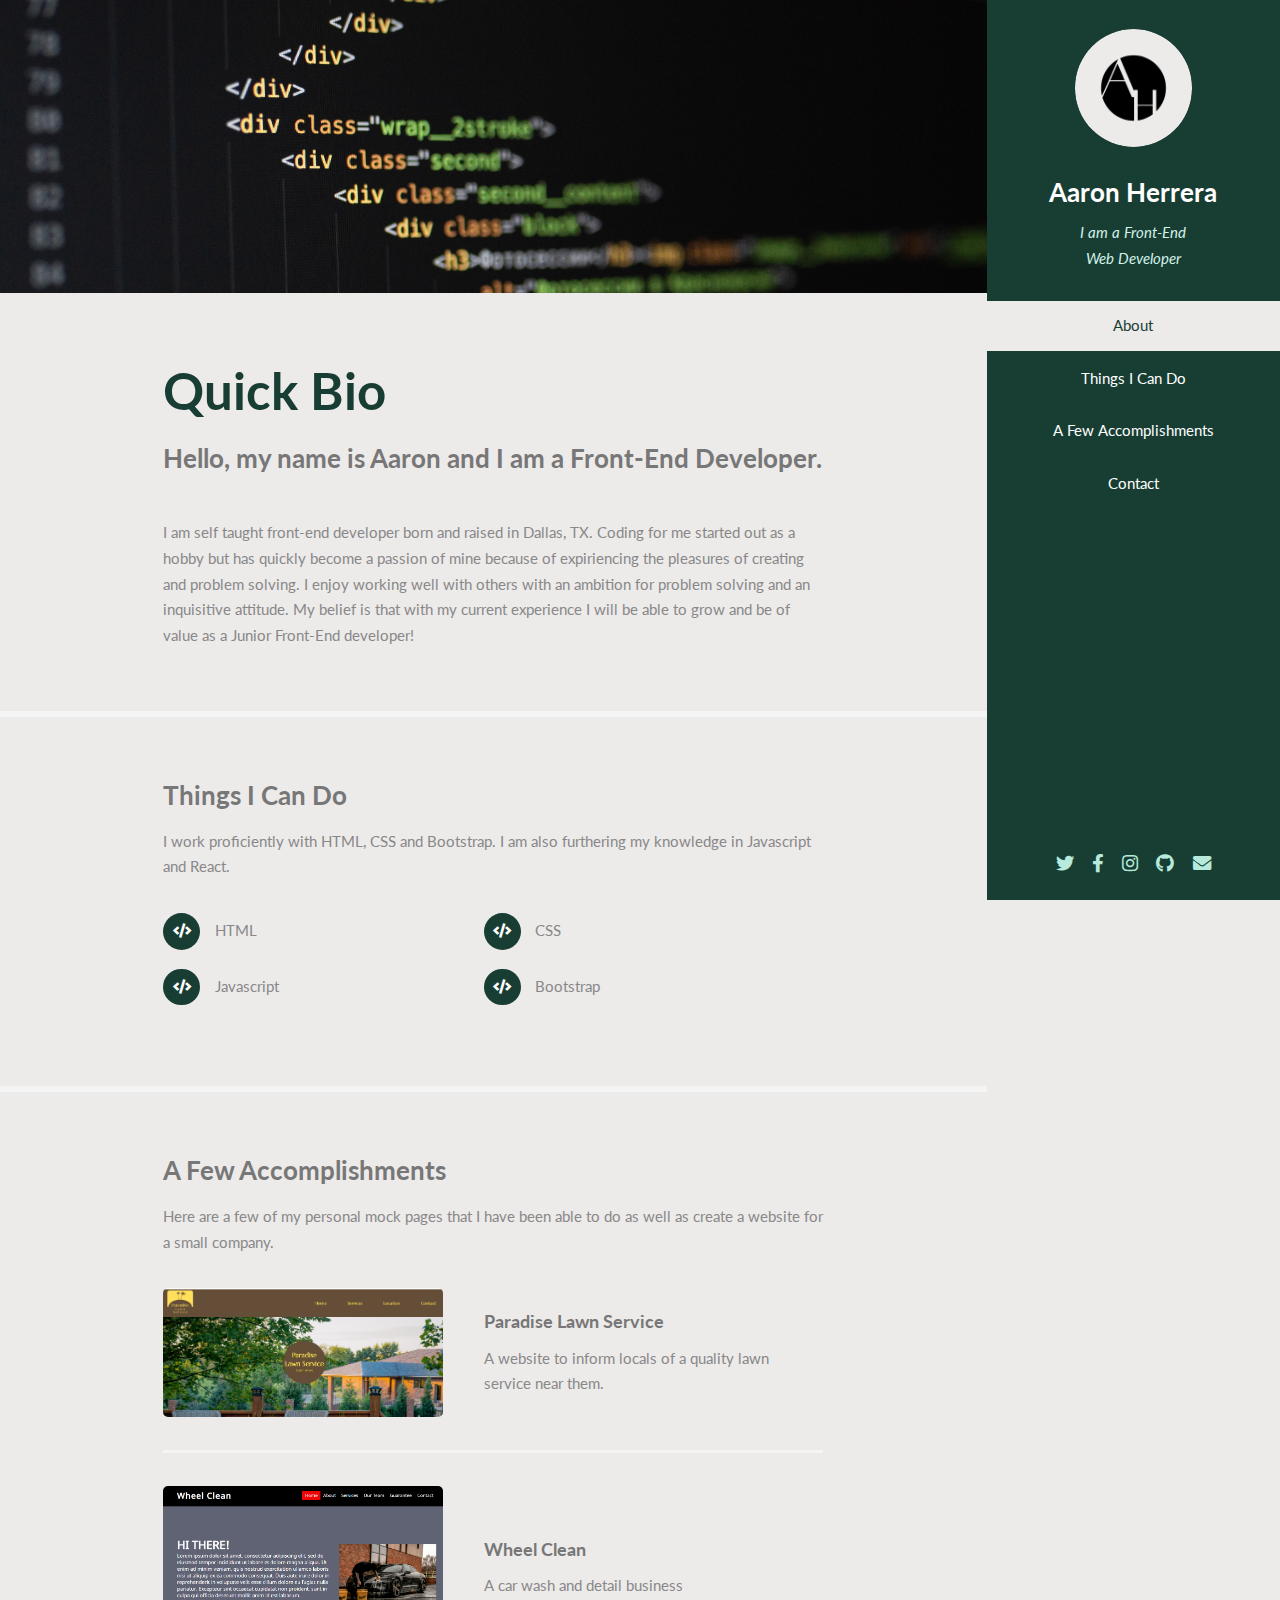
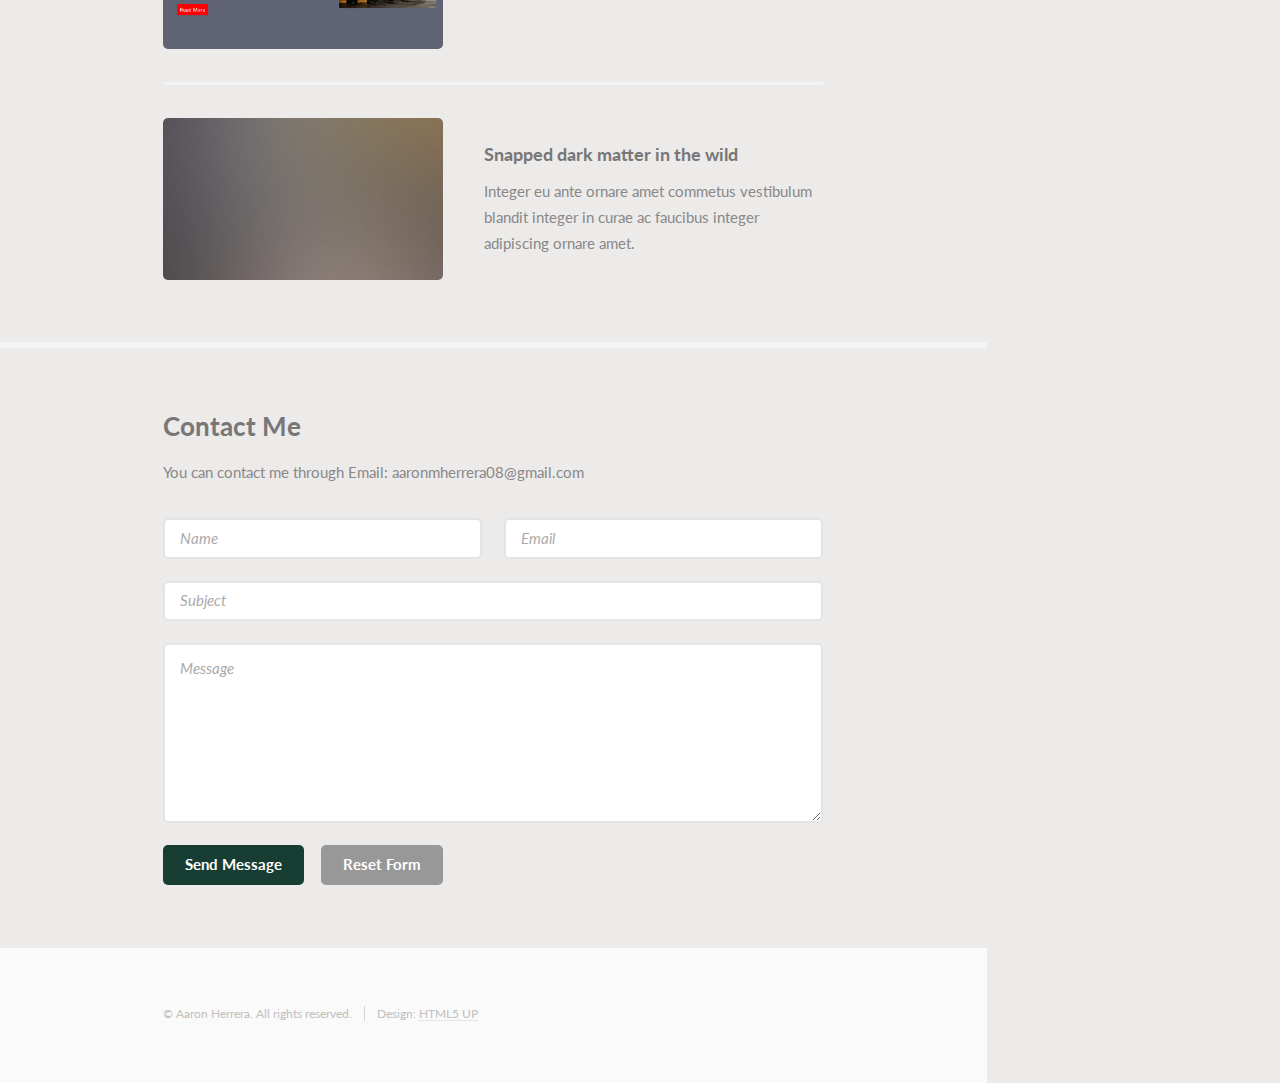
==== commit c300c3c9: "Update index.html" ====
--- a/index.html
+++ b/index.html
@@ -87,17 +87,17 @@
 									<p>Here are a few of my personal mock pages that I have been able to do as well as create a website for a small company.</p>
 									<div class="features">
 										<article>
-											<a href="#" class="image"><img src="images/PLS.png" alt="" /></a>
+											<a href="https://paradiselawndallas.com/" class="image"><img src="images/PLS.png" alt="" /></a>
 											<div class="inner">
 												<h4>Paradise Lawn Service</h4>
 												<p>A website to inform locals of a quality lawn service near them.</p>
 											</div>
 										</article>
 										<article>
-											<a href="#" class="image"><img src="images/pic02.jpg" alt="" /></a>
+											<a href="http://wheelclean.great-site.net/" class="image"><img src="images/WC.png" alt="thumbnail" /></a>
 											<div class="inner">
-												<h4>Terraformed a small moon</h4>
-												<p>Integer eu ante ornare amet commetus vestibulum blandit integer in curae ac faucibus integer adipiscing ornare amet.</p>
+												<h4>Wheel Clean</h4>
+												<p>A car wash and detail business</p>
 											</div>
 										</article>
 										<article>
@@ -116,7 +116,7 @@
 								<div class="container">
 									<h3>Contact Me</h3>
 									<p>You can contact me through Email: aaronmherrera08@gmail.com</p>
-									<form method="POST" action="https://formsubmit.co/aaronmherrera08@mail.com">
+									<form method="POST" action="https://formsubmit.co/aaronmherrera08@gmail.com">
 										<div class="row gtr-uniform">
 											<div class="col-6 col-12-xsmall"><input type="text" name="name" id="name" placeholder="Name" /></div>
 											<div class="col-6 col-12-xsmall"><input type="email" name="email" id="email" placeholder="Email" /></div>
@@ -487,4 +487,4 @@
 			<script src="assets/js/main.js"></script>
 
 	</body>
-</html>+</html>
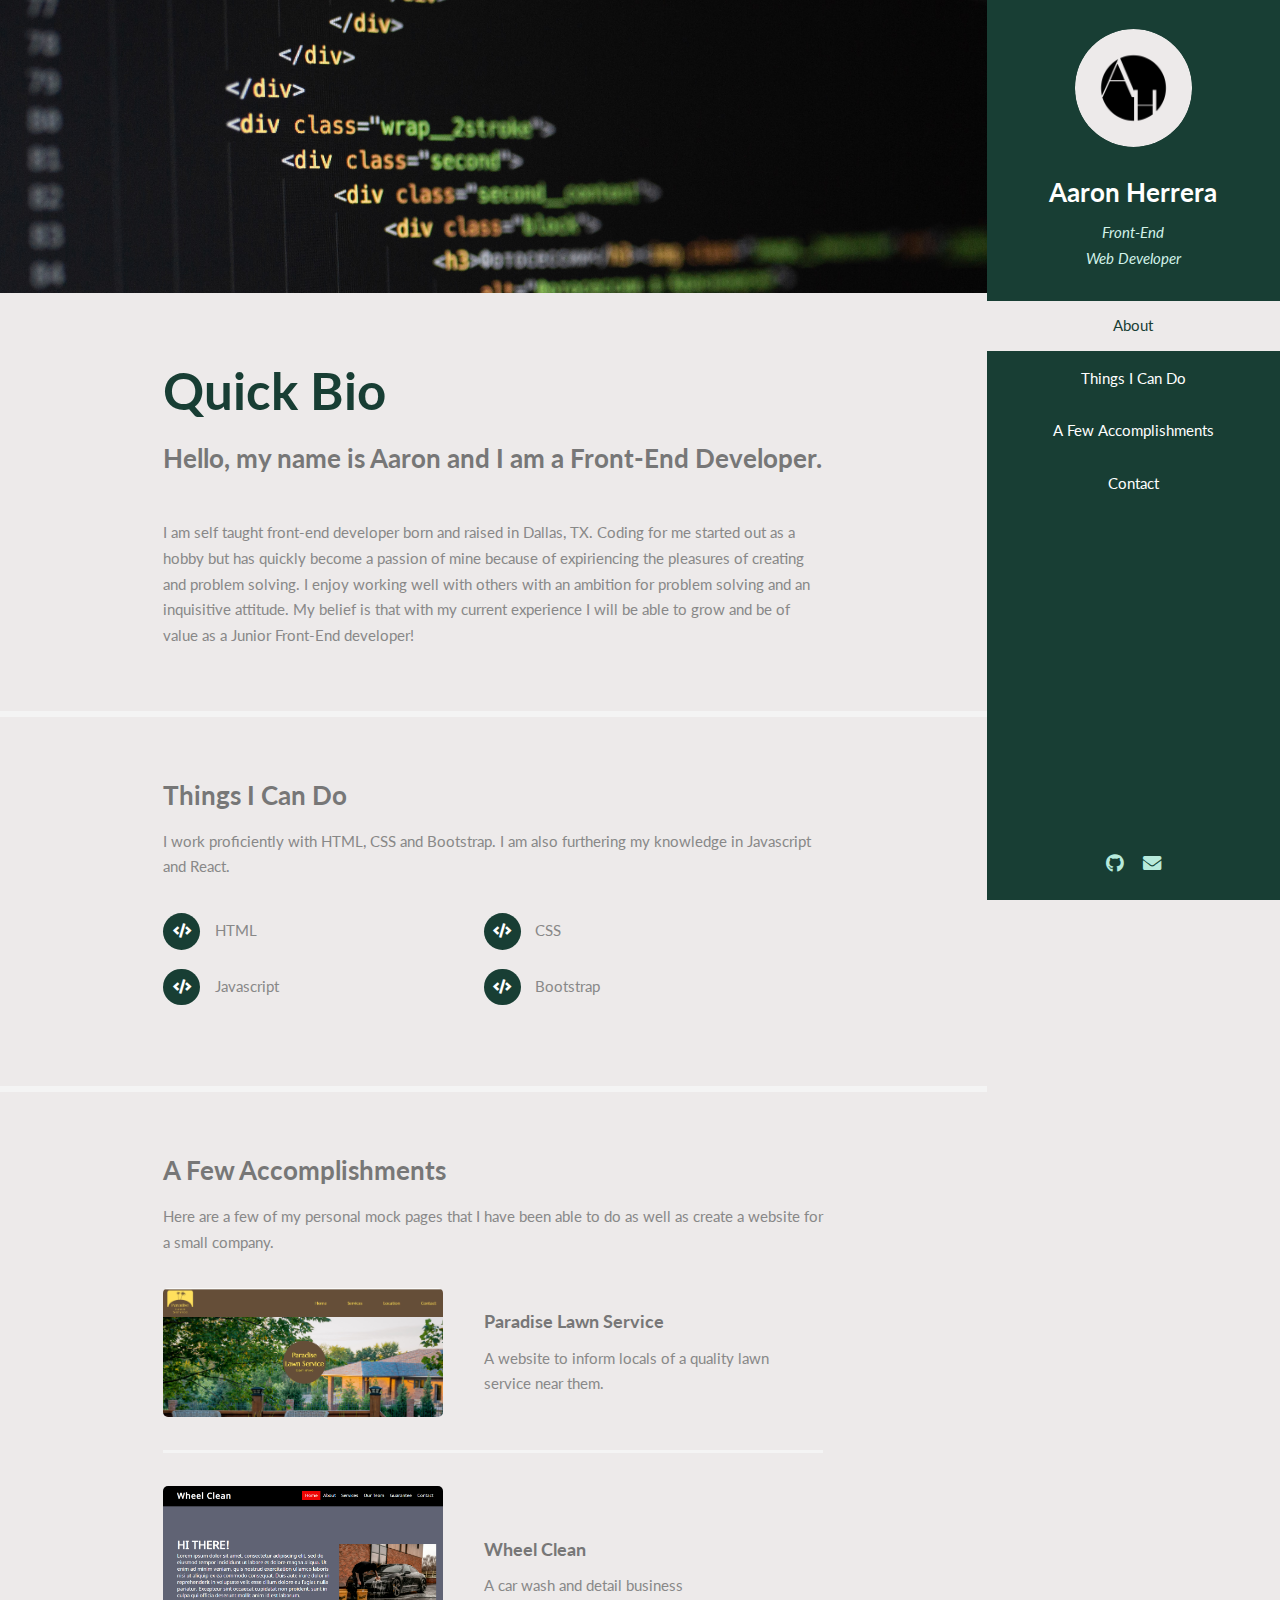
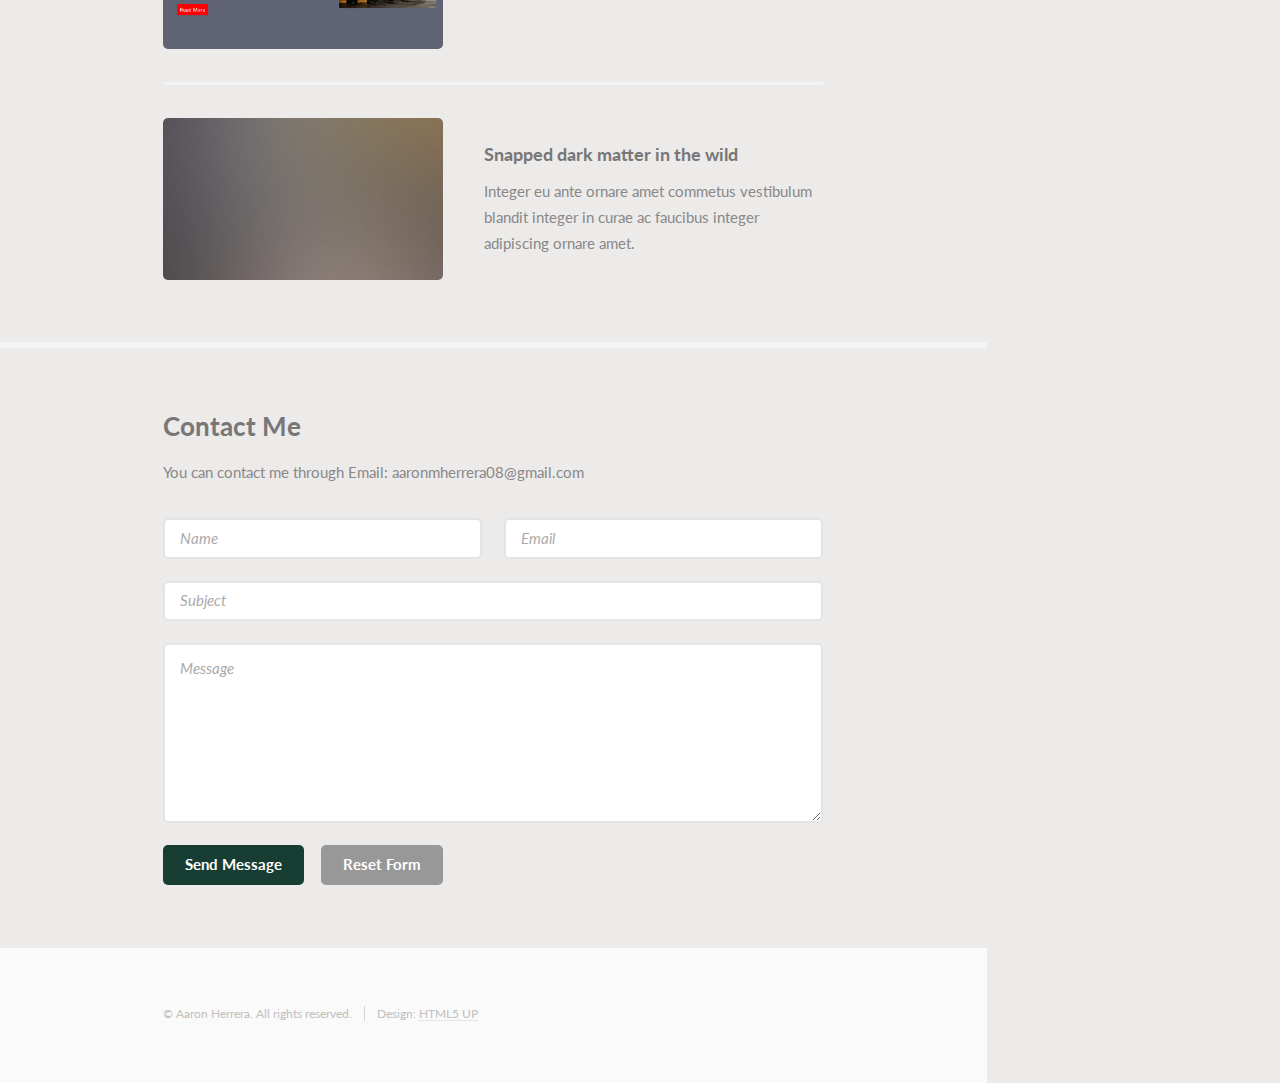
==== commit b02b1fe3: "Update index.html" ====
--- a/index.html
+++ b/index.html
@@ -19,7 +19,7 @@
 				<header>
 					<span class="image avatar"><img src="images/avatar.png" alt="" /></span>
 					<h1 id="logo"><a href="#">Aaron Herrera</a></h1>
-					<p>I am a Front-End<br />
+					<p>Front-End<br />
 					Web Developer</p>
 				</header>
 				<nav id="nav">
@@ -32,10 +32,10 @@
 				</nav>
 				<footer>
 					<ul class="icons">
-						<li><a href="#" class="icon brands fa-twitter"><span class="label">Twitter</span></a></li>
-						<li><a href="#" class="icon brands fa-facebook-f"><span class="label">Facebook</span></a></li>
-						<li><a href="#" class="icon brands fa-instagram"><span class="label">Instagram</span></a></li>
-						<li><a href="#" class="icon brands fa-github"><span class="label">Github</span></a></li>
+						
+						
+						
+						<li><a href="https://github.com/aaronmherrera" class="icon brands fa-github"><span class="label">Github</span></a></li>
 						<li><a href="#" class="icon solid fa-envelope"><span class="label">Email: aaronmherrera08@gmail.com</span></a></li>
 					</ul>
 				</footer>
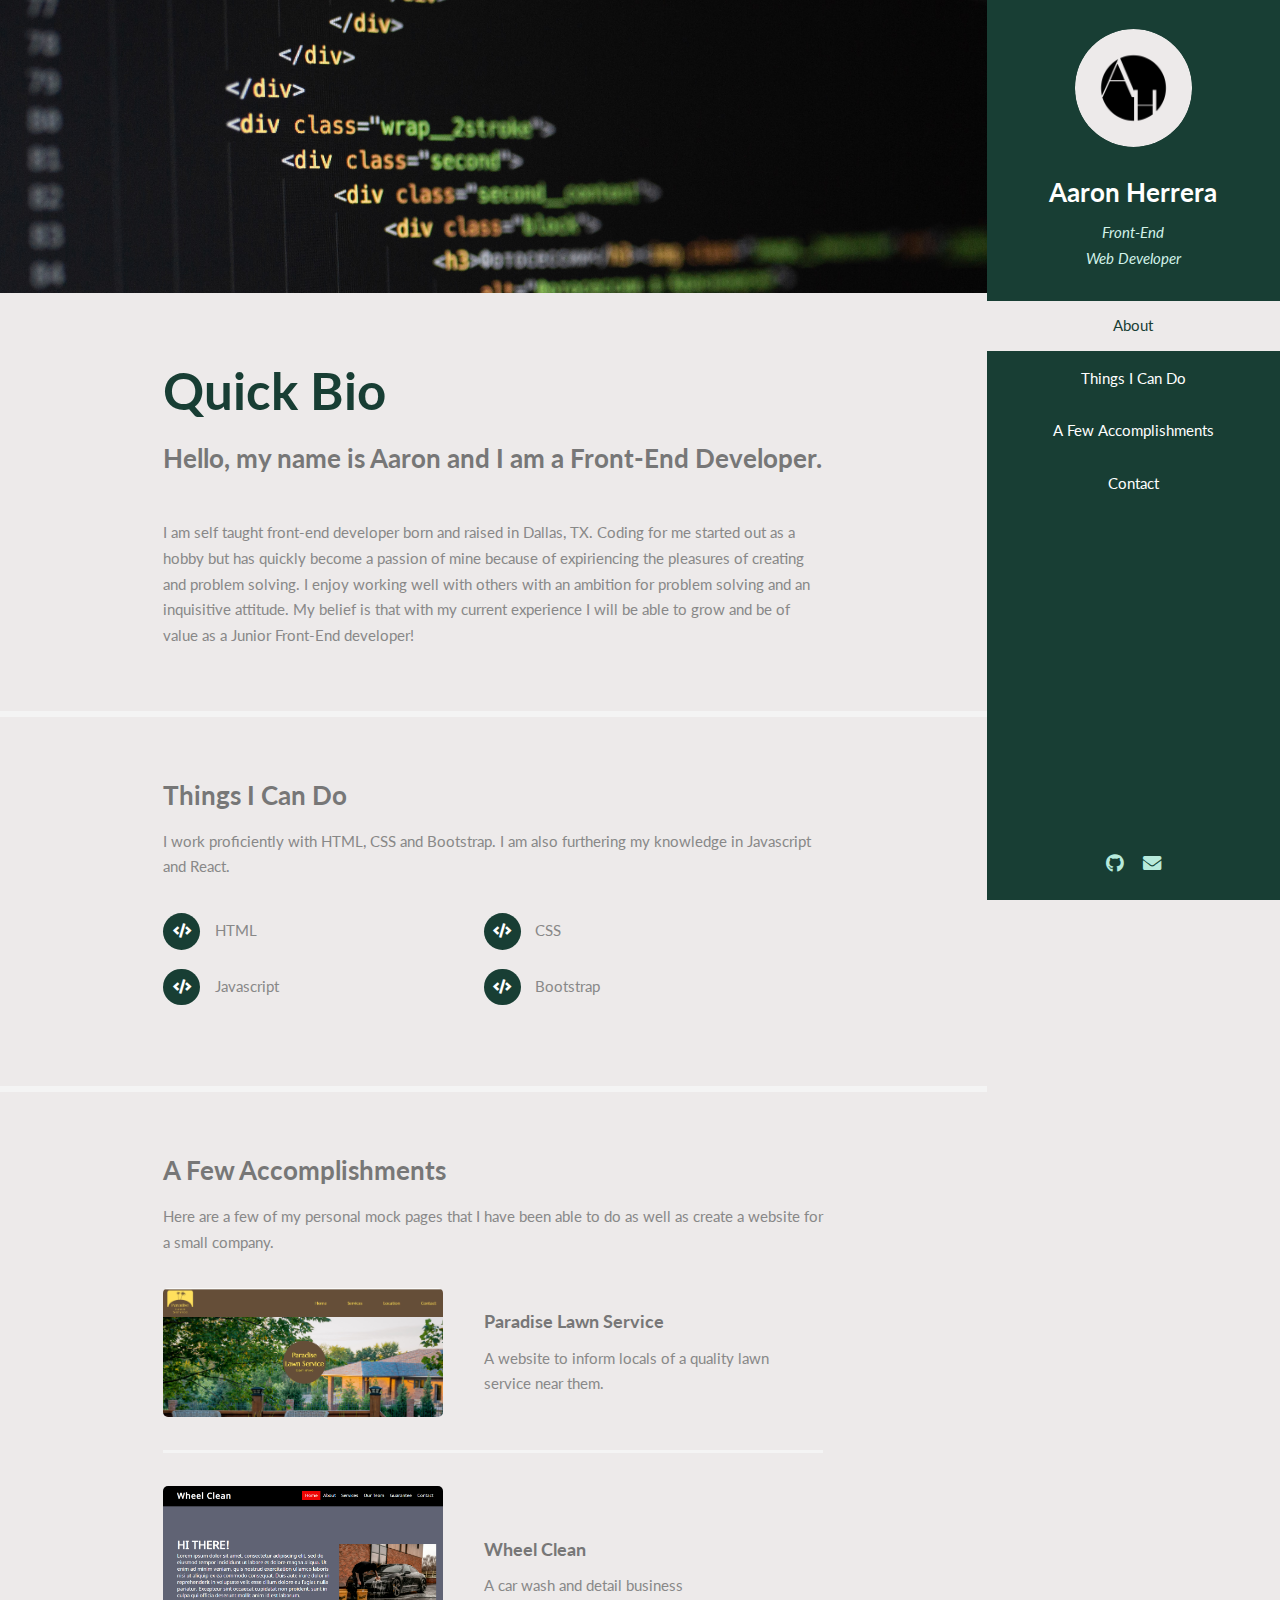
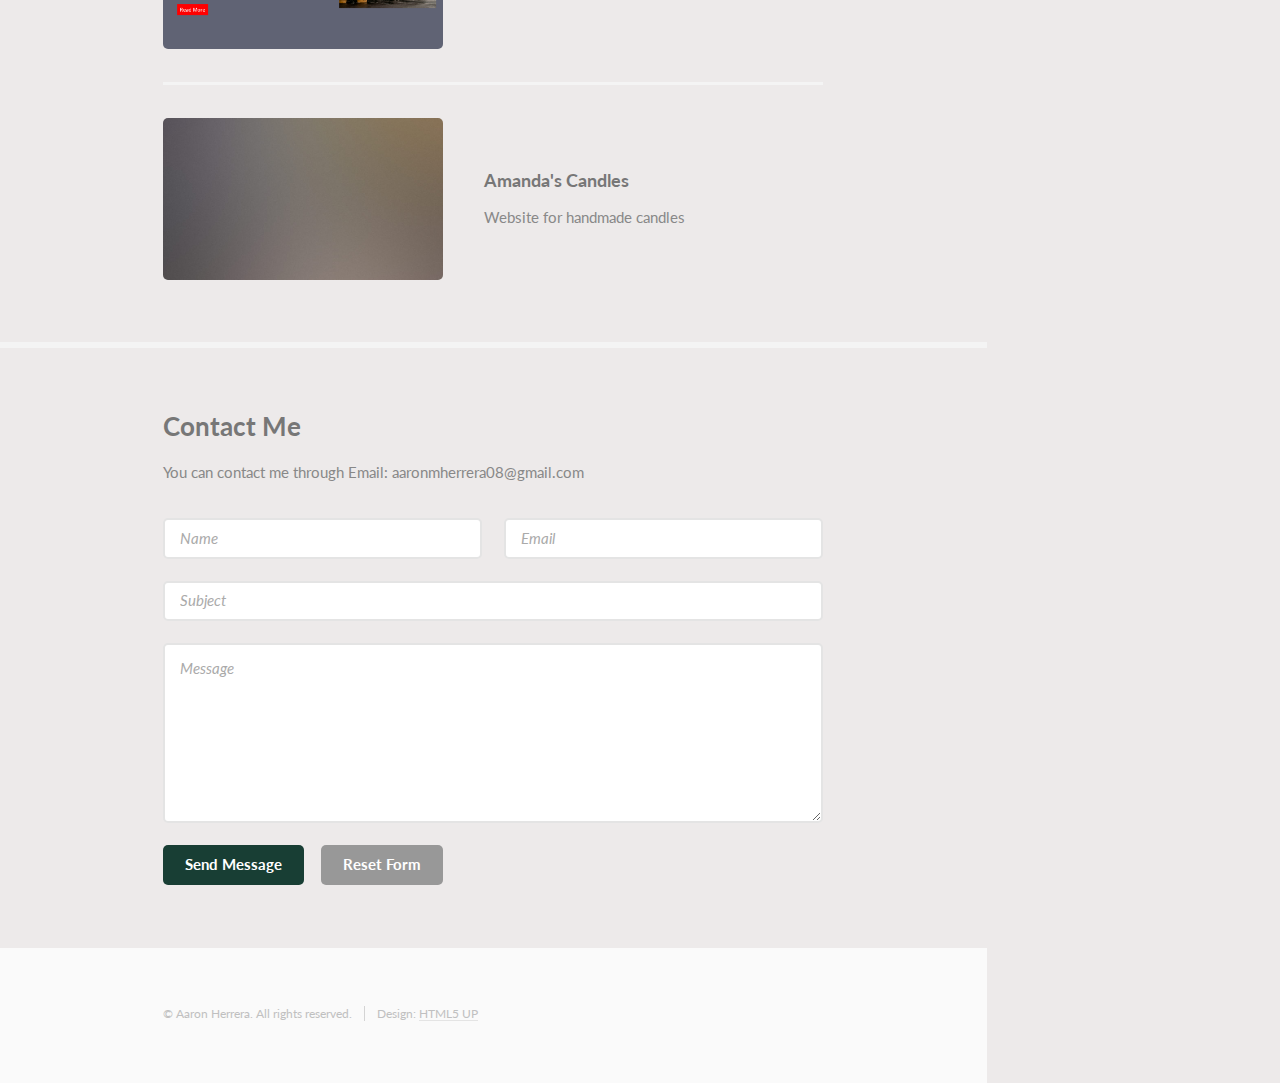
==== commit 4ac02d34: "Update index.html" ====
--- a/index.html
+++ b/index.html
@@ -101,10 +101,10 @@
 											</div>
 										</article>
 										<article>
-											<a href="#" class="image"><img src="images/pic03.jpg" alt="" /></a>
+											<a href="http://amandascandles.epizy.com/" class="image"><img src="images/pic03.jpg" alt="" /></a>
 											<div class="inner">
-												<h4>Snapped dark matter in the wild</h4>
-												<p>Integer eu ante ornare amet commetus vestibulum blandit integer in curae ac faucibus integer adipiscing ornare amet.</p>
+												<h4>Amanda's Candles</h4>
+												<p>Website for handmade candles</p>
 											</div>
 										</article>
 									</div>
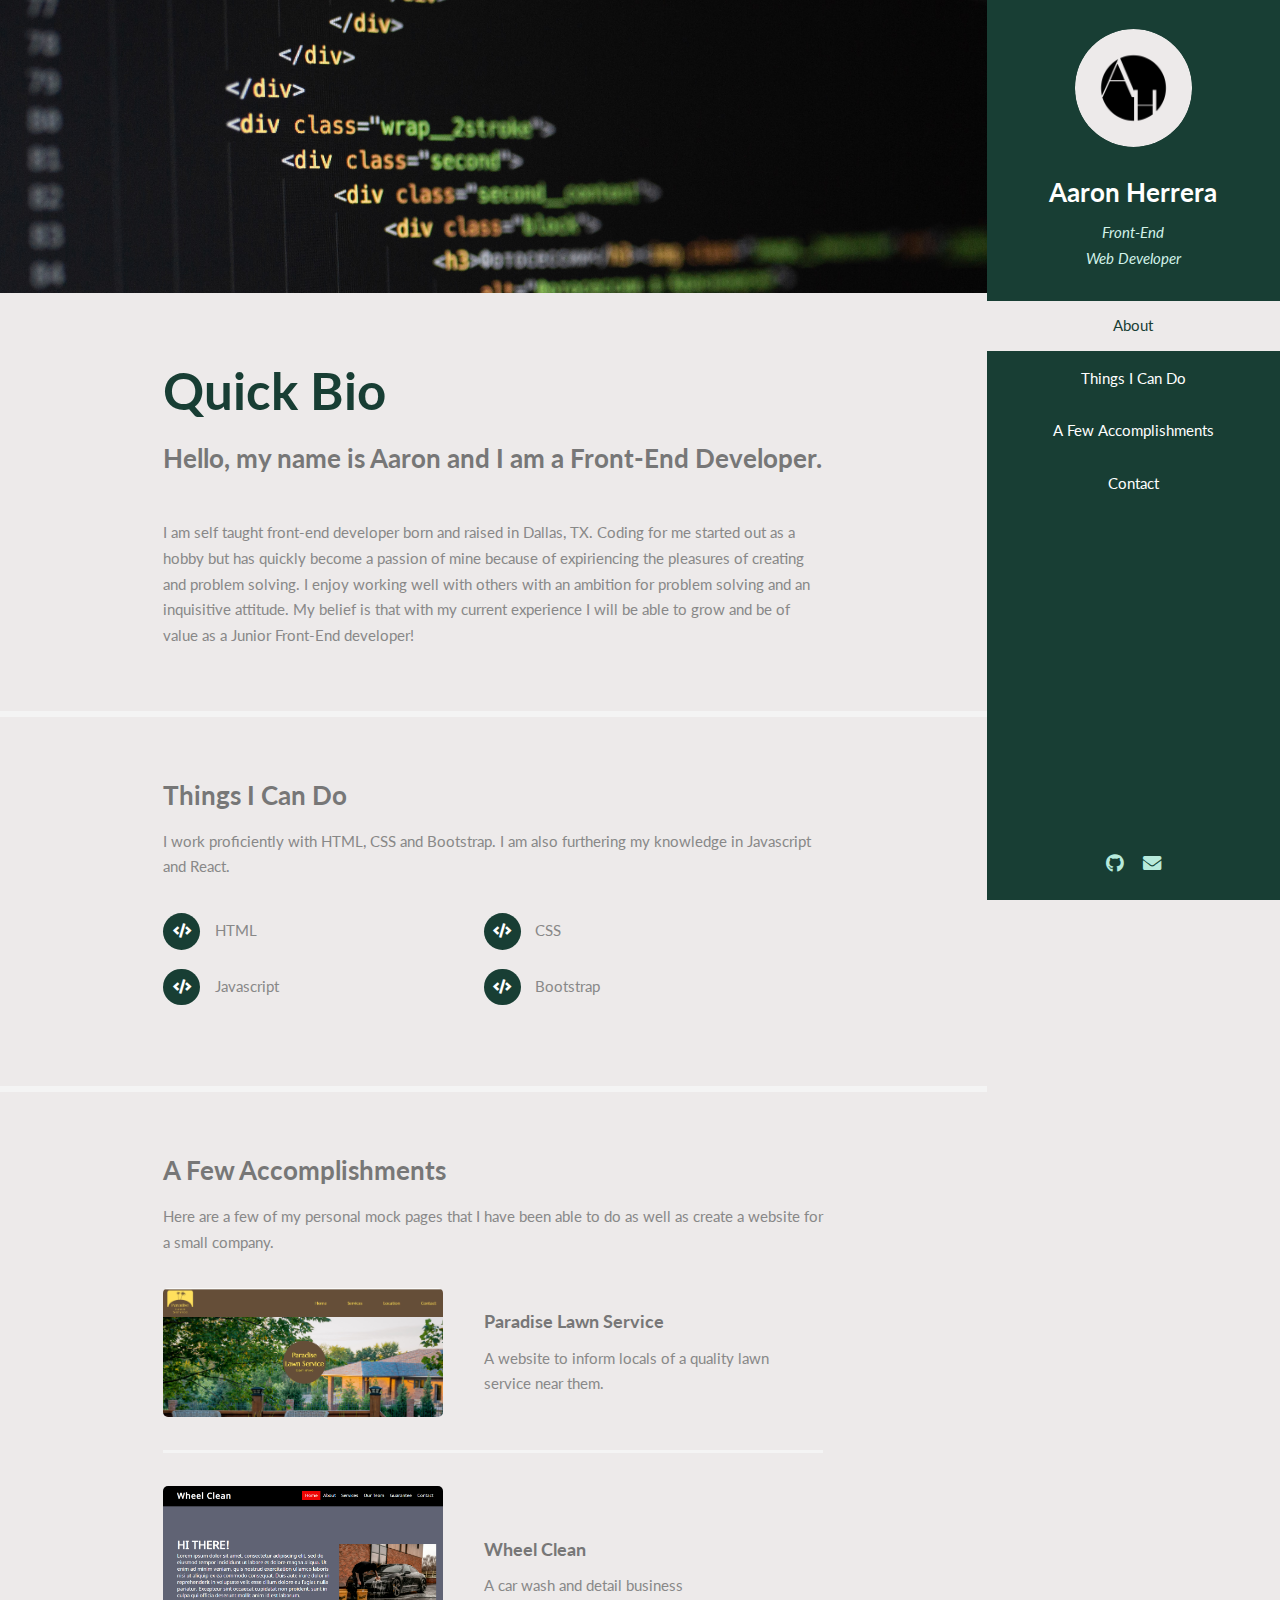
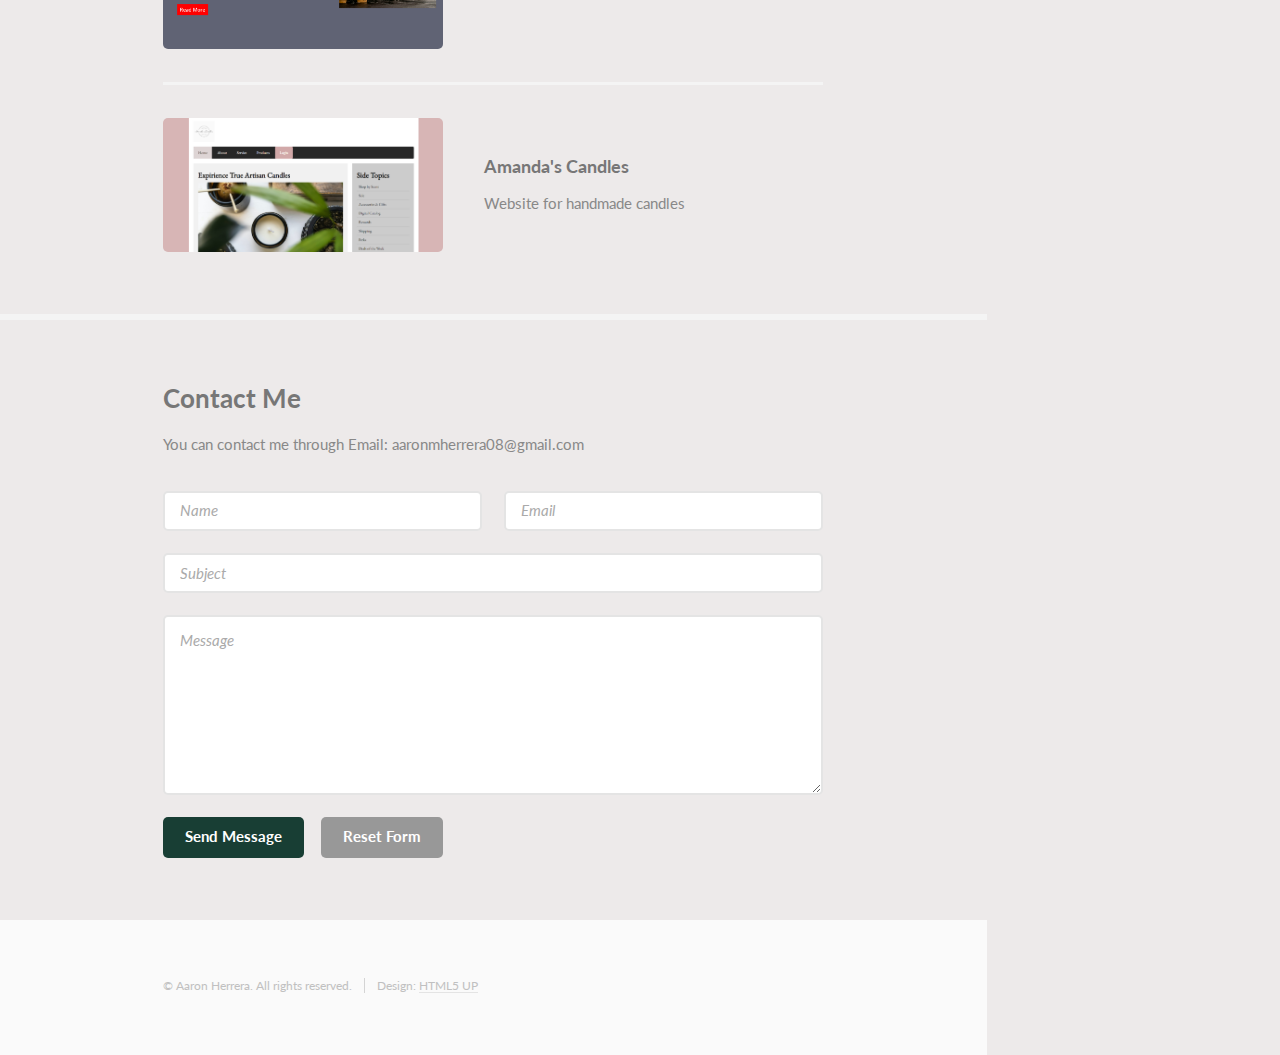
==== commit 12da7881: "Update index.html" ====
--- a/index.html
+++ b/index.html
@@ -101,7 +101,7 @@
 											</div>
 										</article>
 										<article>
-											<a href="http://amandascandles.epizy.com/" class="image"><img src="images/pic03.jpg" alt="" /></a>
+											<a href="http://amandascandles.epizy.com/" class="image"><img src="images/candles.png" alt="" /></a>
 											<div class="inner">
 												<h4>Amanda's Candles</h4>
 												<p>Website for handmade candles</p>
